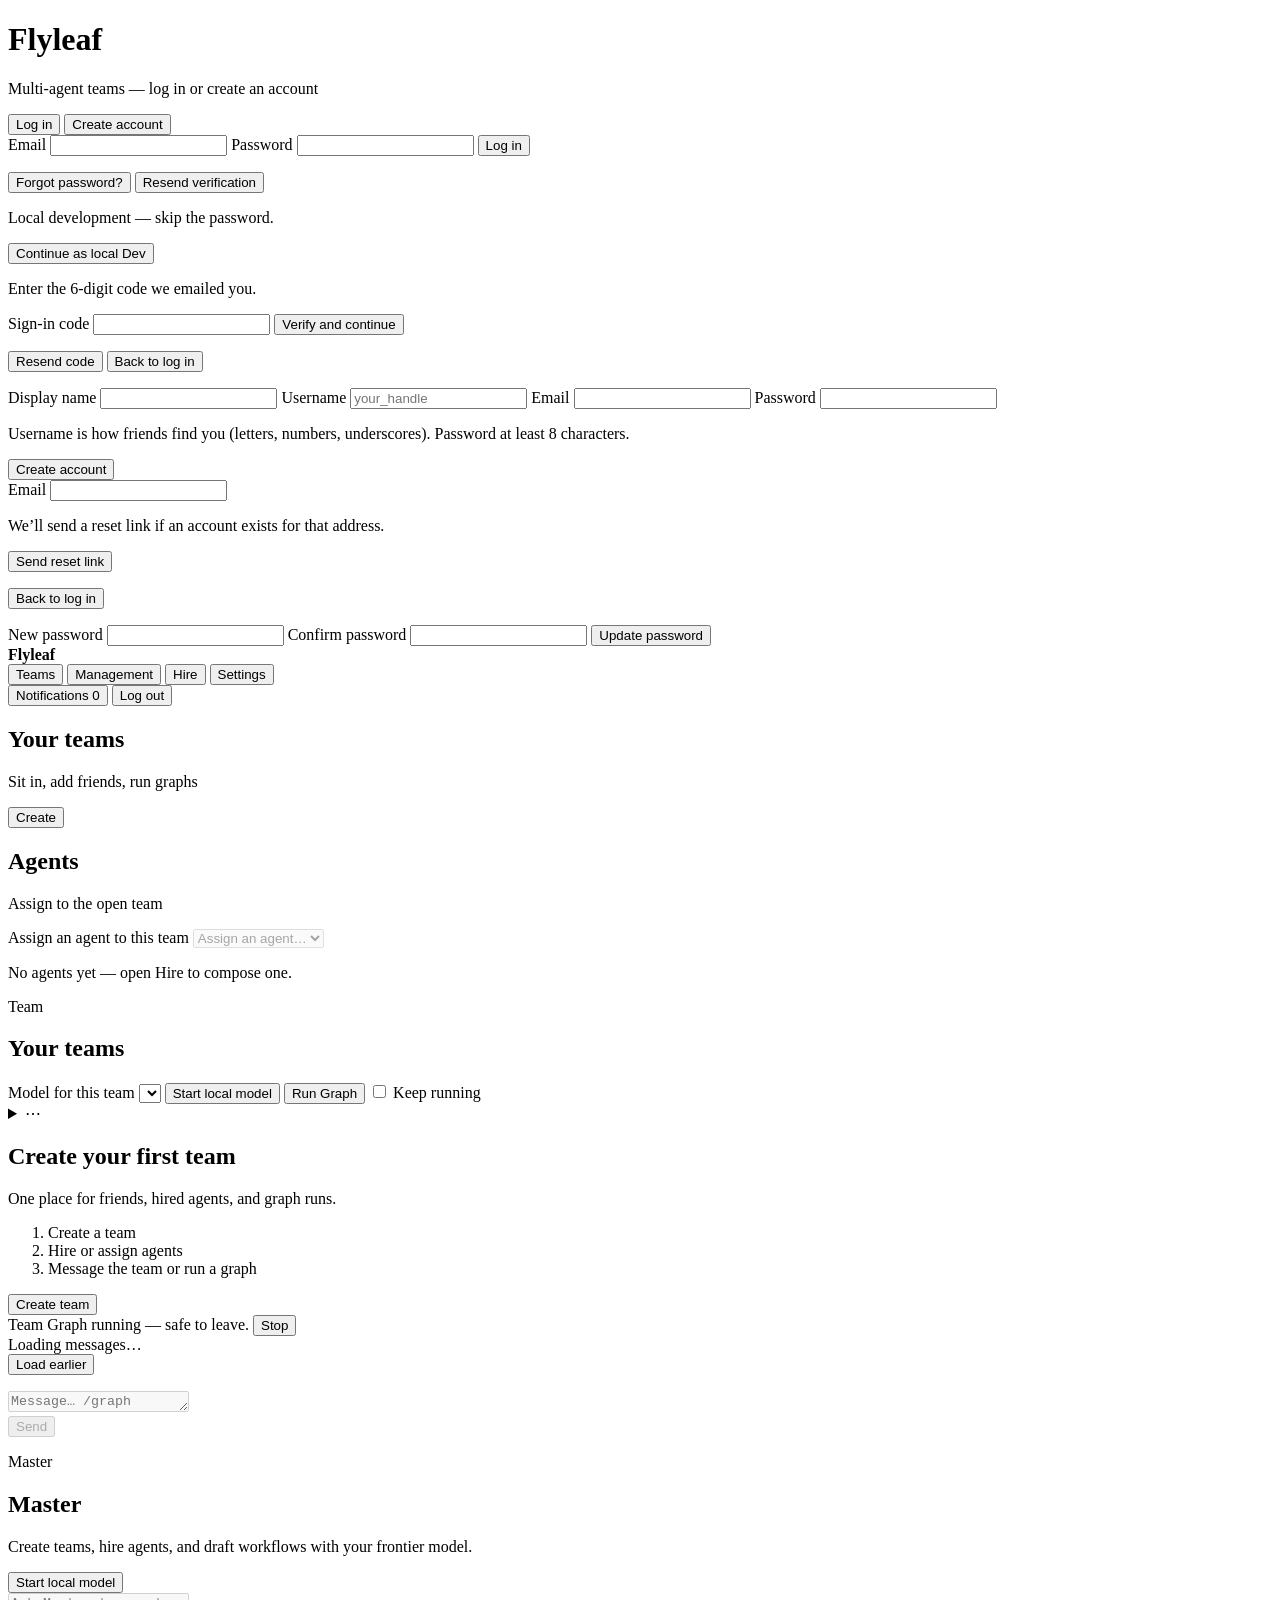
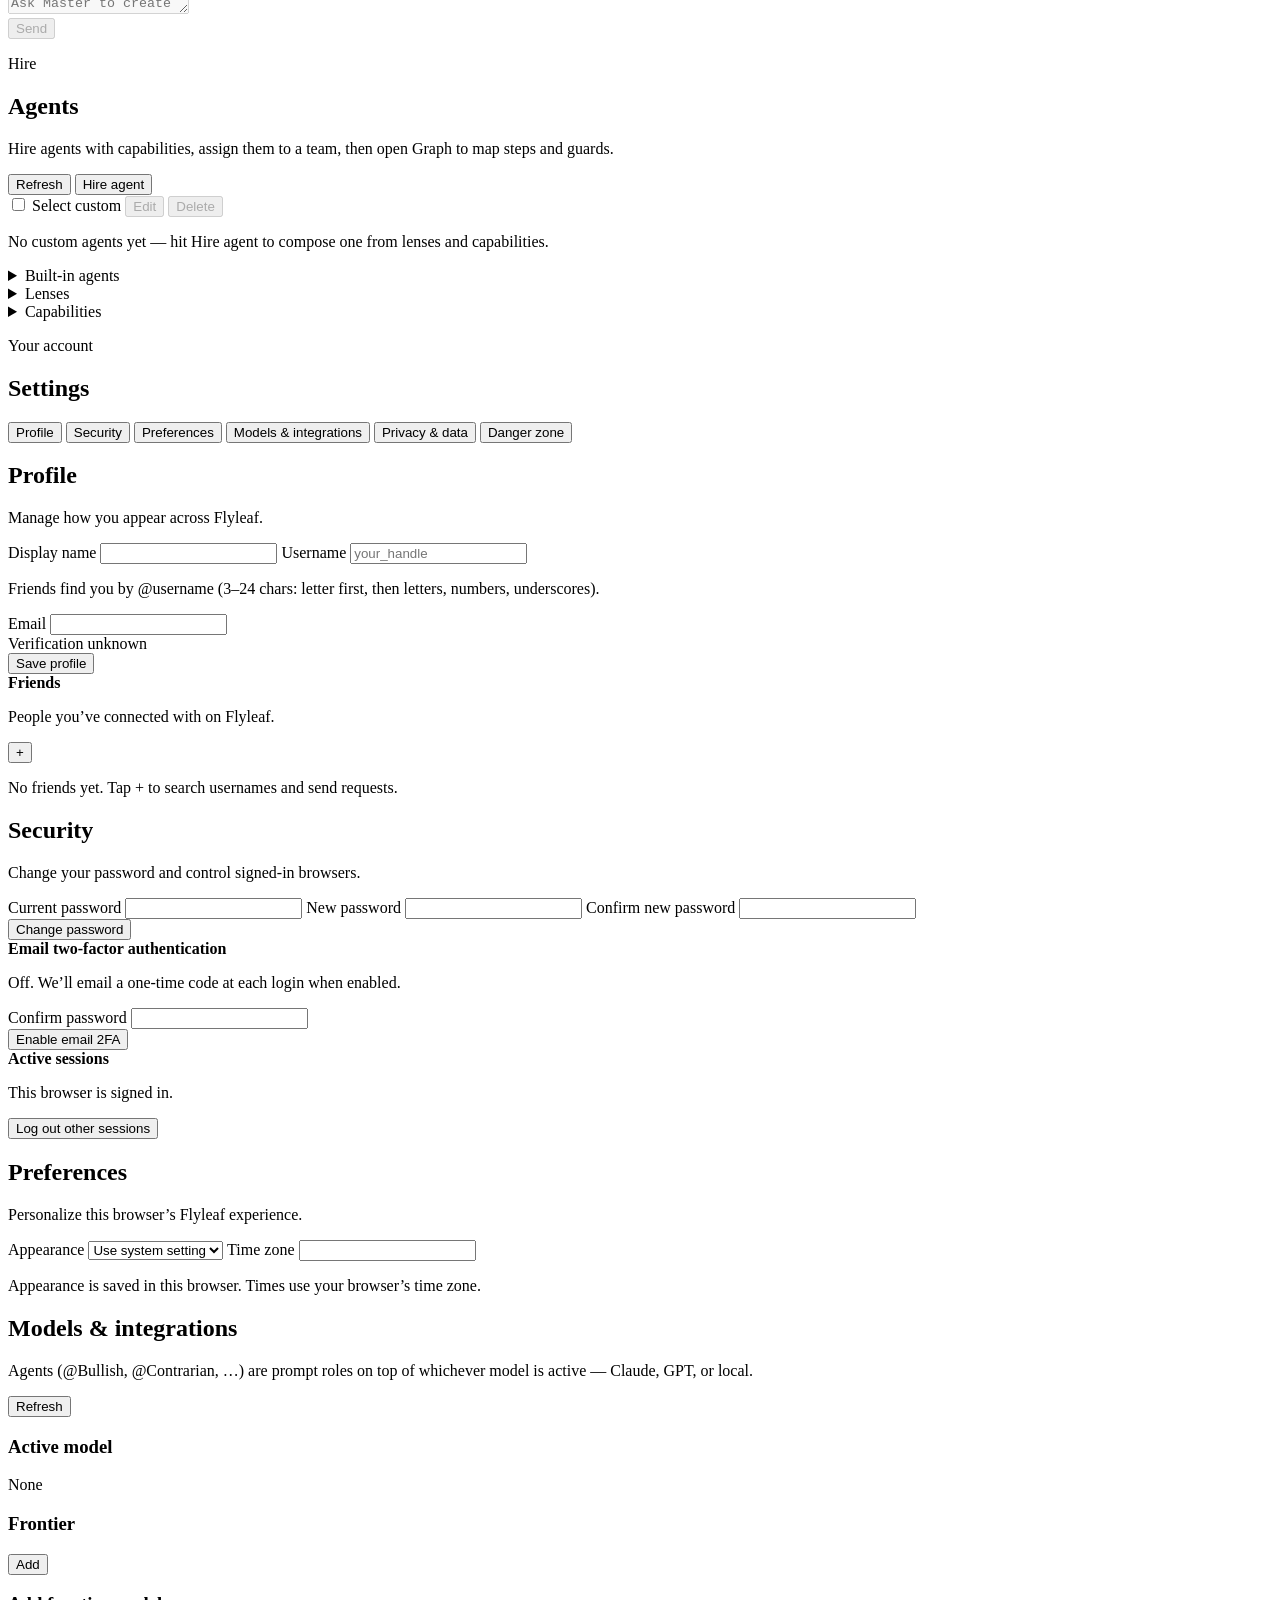
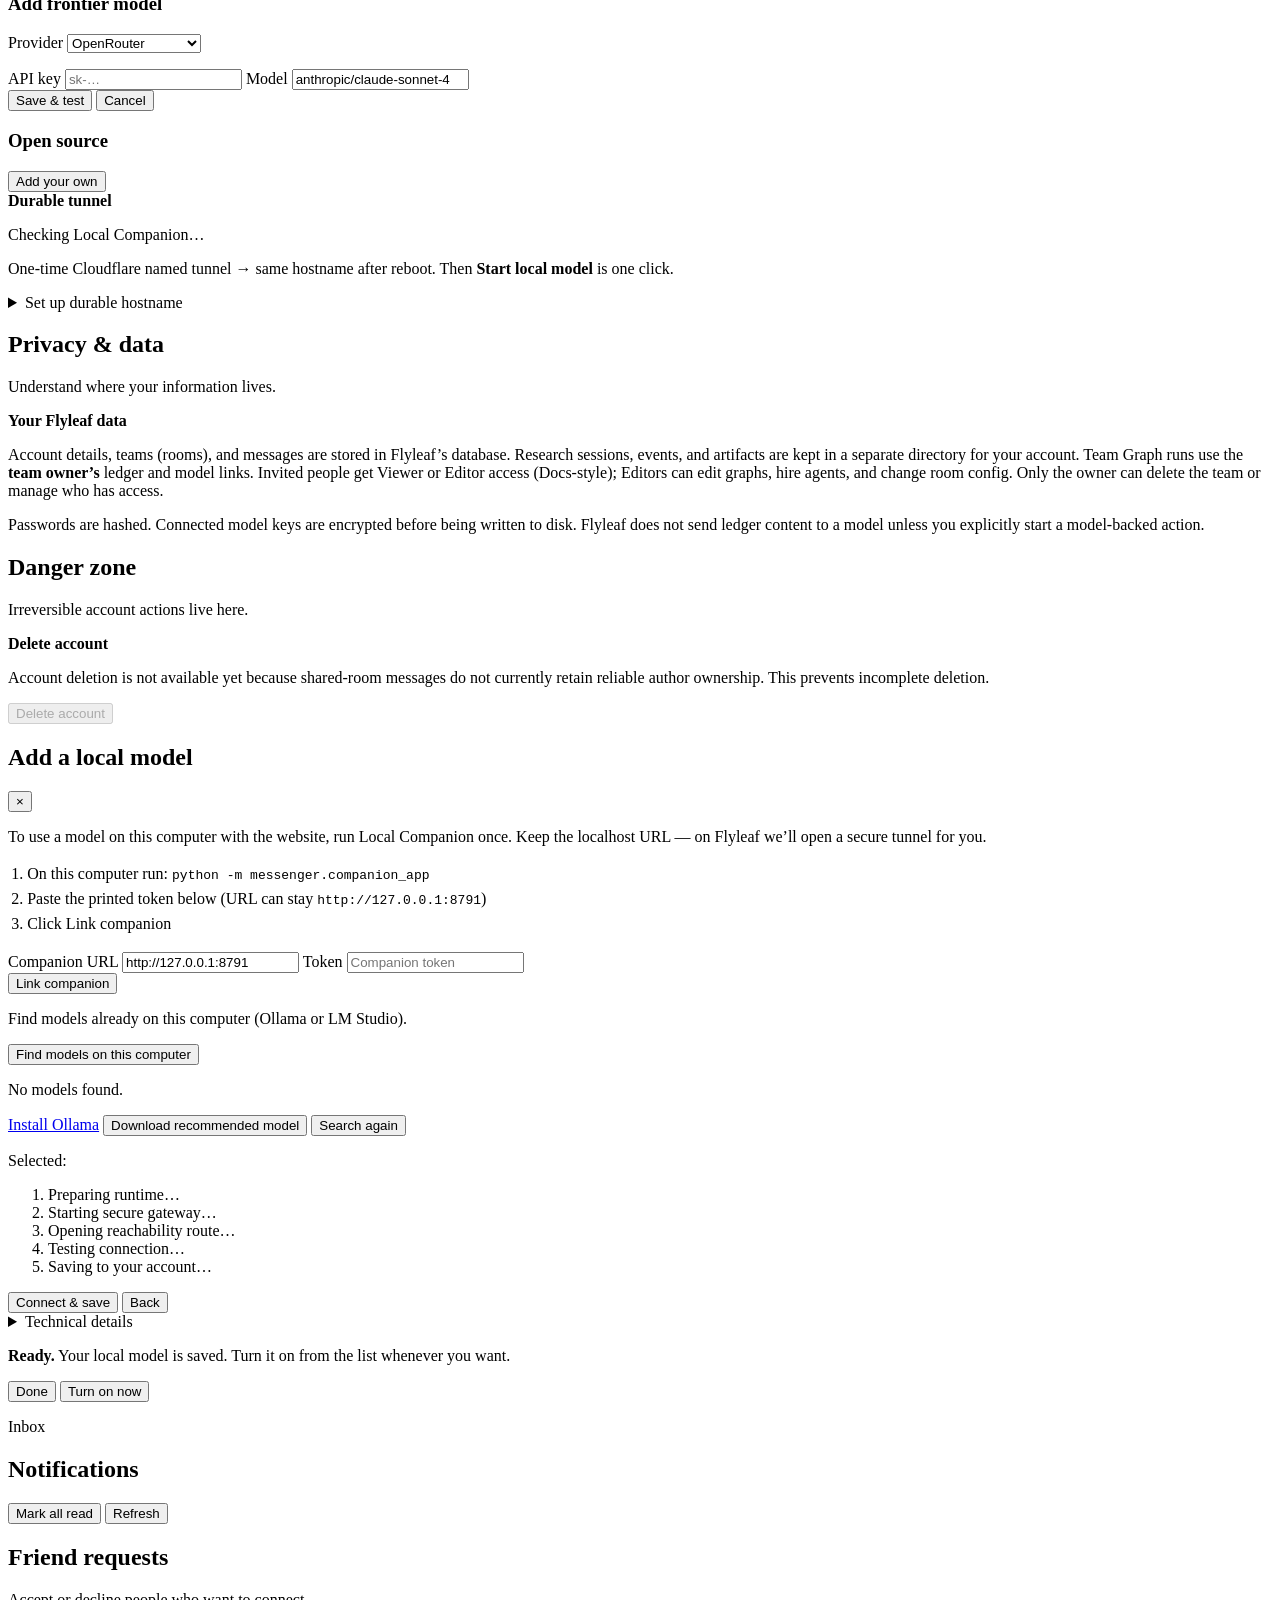
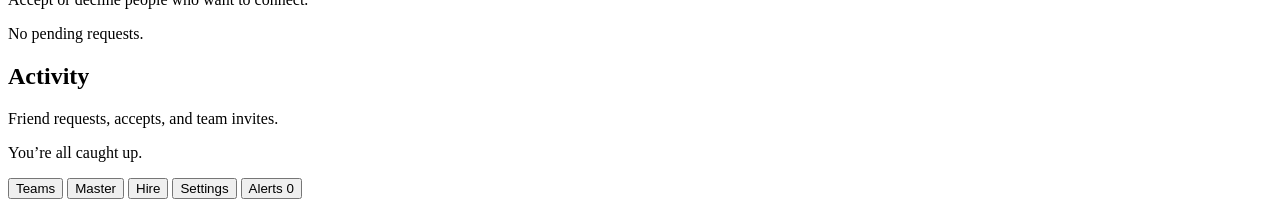
==== messenger/static/index.html @ 92496a47 "Fix Profile + friends button by moving the Friends dialog out of the Teams tab. showModal failed fro" ====
<!DOCTYPE html>
<html lang="en">
<head>
  <meta charset="utf-8" />
  <meta name="viewport" content="width=device-width, initial-scale=1" />
  <meta name="referrer" content="no-referrer" />
  <title>Flyleaf</title>
  <link rel="icon" href="/static/favicon.svg" type="image/svg+xml" />
  <link rel="preconnect" href="https://fonts.googleapis.com" />
  <link rel="preconnect" href="https://fonts.gstatic.com" crossorigin />
  <link href="https://fonts.googleapis.com/css2?family=IBM+Plex+Sans:wght@400;500;600;700&display=swap" rel="stylesheet" />
  <link rel="stylesheet" href="/static/style.css?v=53" />
</head>
<body>
  <div id="auth-screen" class="auth-screen">
    <div class="auth-card">
      <h1>Flyleaf</h1>
      <p class="sub">Multi-agent teams — log in or create an account</p>
      <div class="room-tabs auth-tabs">
        <button type="button" id="tab-login" class="active">Log in</button>
        <button type="button" id="tab-signup" class="ghost">Create account</button>
      </div>
      <p id="auth-banner" class="auth-banner muted" hidden></p>
      <form id="login-form">
        <label>Email <input id="login-email" type="email" autocomplete="username" required /></label>
        <label>Password <input id="login-password" type="password" autocomplete="current-password" required /></label>
        <p id="login-error" class="error" hidden></p>
        <button type="submit" id="login-submit">Log in</button>
        <p class="auth-links">
          <button type="button" id="show-forgot-btn" class="linkish">Forgot password?</button>
          <button type="button" id="resend-verify-btn" class="linkish hidden">Resend verification</button>
        </p>
      </form>
      <div id="dev-login-panel" class="dev-login-panel hidden">
        <p class="muted tiny-hint">Local development — skip the password.</p>
        <button type="button" id="dev-login-btn" class="ghost">Continue as local Dev</button>
      </div>
      <form id="otp-form" class="hidden">
        <p class="sub" id="otp-hint">Enter the 6-digit code we emailed you.</p>
        <label>Sign-in code
          <input id="otp-code" type="text" inputmode="numeric" pattern="[0-9]*" maxlength="8" autocomplete="one-time-code" required />
        </label>
        <input type="hidden" id="otp-challenge-id" value="" />
        <p id="otp-error" class="error" hidden></p>
        <button type="submit">Verify and continue</button>
        <p class="auth-links">
          <button type="button" id="resend-otp-btn" class="linkish">Resend code</button>
          <button type="button" id="otp-back-btn" class="linkish">Back to log in</button>
        </p>
      </form>
      <form id="signup-form" class="hidden">
        <label>Display name <input id="signup-name" type="text" maxlength="40" autocomplete="nickname" required /></label>
        <label>Username <input id="signup-username" type="text" maxlength="24" autocomplete="username" pattern="[A-Za-z][A-Za-z0-9_]{2,23}" required placeholder="your_handle" /></label>
        <label>Email <input id="signup-email" type="email" autocomplete="email" required /></label>
        <label>Password <input id="signup-password" type="password" autocomplete="new-password" minlength="8" required /></label>
        <p class="sub">Username is how friends find you (letters, numbers, underscores). Password at least 8 characters.</p>
        <p id="signup-error" class="error" hidden></p>
        <button type="submit">Create account</button>
      </form>
      <form id="forgot-form" class="hidden">
        <label>Email <input id="forgot-email" type="email" autocomplete="username" required /></label>
        <p class="sub">We’ll send a reset link if an account exists for that address.</p>
        <p id="forgot-error" class="error" hidden></p>
        <button type="submit">Send reset link</button>
        <p class="auth-links"><button type="button" id="forgot-back-btn" class="linkish">Back to log in</button></p>
      </form>
      <form id="reset-form" class="hidden">
        <label>New password <input id="reset-password" type="password" autocomplete="new-password" minlength="8" required /></label>
        <label>Confirm password <input id="reset-password2" type="password" autocomplete="new-password" minlength="8" required /></label>
        <p id="reset-error" class="error" hidden></p>
        <button type="submit">Update password</button>
      </form>
    </div>
  </div>

  <div id="shell" class="shell hidden">
    <aside class="rail">
      <div class="rail-brand">
        <strong>Flyleaf</strong>
        <span id="who-label" class="muted"></span>
      </div>
      <nav class="rail-nav" aria-label="Primary">
        <button type="button" class="nav-btn active" data-tab="chats">Teams</button>
        <button type="button" class="nav-btn" data-tab="management">Management</button>
        <button type="button" class="nav-btn" data-tab="agents">Hire</button>
        <button type="button" class="nav-btn" data-tab="settings">Settings</button>
      </nav>
      <div class="rail-foot">
        <button type="button" class="nav-btn nav-btn-notify" data-tab="notifications" id="nav-notifications">
          Notifications
          <span id="notify-badge" class="notify-badge hidden" aria-hidden="true">0</span>
        </button>
        <button type="button" id="logout-btn" class="ghost">Log out</button>
      </div>
    </aside>

    <main class="main">
      <!-- CHATS -->
      <section id="tab-chats" class="tab-panel">
        <div class="chats-layout">
          <aside class="thread-rail">
            <div class="rail-section rooms-section">
              <header class="section-head">
                <div>
                  <h2>Your teams</h2>
                  <p>Sit in, add friends, run graphs</p>
                </div>
                <button type="button" id="new-room-btn" class="ghost tiny" title="Create team">Create</button>
              </header>
              <ul id="room-list" class="thread-list room-list" aria-busy="false"></ul>
            </div>
            <div class="rail-section agent-dock" id="agent-dock">
              <header class="section-head">
                <div>
                  <h2>Agents</h2>
                  <p>Assign to the open team</p>
                </div>
              </header>
              <label class="agent-assign-wrap">
                <span class="sr-only">Assign an agent to this team</span>
                <select id="agent-assign-select" class="agent-assign-select" disabled title="Open a team to assign agents">
                  <option value="">Assign an agent…</option>
                </select>
              </label>
              <p id="agent-assign-empty" class="muted tiny-hint agent-assign-empty hidden">No agents yet — open Hire to compose one.</p>
            </div>
          </aside>
          <div class="chat-stage is-empty" id="chat-stage">
            <header class="stage-header" id="stage-header">
              <div class="stage-header-main">
                <p class="eyebrow" id="stage-kind">Team</p>
                <h1 id="stage-title">Your teams</h1>
                <div class="room-context" id="room-context">
                  <div id="room-members" class="room-members"></div>
                </div>
                <div id="harness-flow-strip" class="harness-flow-strip hidden" aria-live="polite"></div>
              </div>
              <div class="header-actions" id="header-actions">
                <label class="room-model-wrap hidden" id="room-model-wrap">
                  <span class="sr-only">Model for this team</span>
                  <select id="room-model-select" class="room-model-select" title="Agents on this team use the model you pick here"></select>
                </label>
                <span id="compute-badge" class="compute-badge hidden" title="Currently selected for this team"></span>
                <button type="button" id="start-local-model-btn" class="ghost tiny hidden" title="Link Local Companion and turn on an open-source model">
                  Start local model
                </button>
                <button type="button" id="room-run-graph-btn" class="hidden" title="Run Graph (or type /graph &lt;topic&gt; to attach a focus)">Run Graph</button>
                <label class="autonomy-toggle hidden" id="autonomy-toggle-wrap" title="Keep the Graph looping until you stop">
                  <input type="checkbox" id="autonomy-toggle" />
                  <span>Keep running</span>
                </label>
                <details class="overflow-menu hidden" id="room-overflow">
                  <summary class="ghost tiny overflow-summary" aria-label="More team actions">⋯</summary>
                  <div class="overflow-panel" role="menu">
                    <button type="button" id="room-design-btn" class="overflow-item" role="menuitem" title="Graph map: steps, analysts, guards">Graph</button>
                    <button type="button" id="room-settings-btn" class="overflow-item" role="menuitem" title="GitHub repo, API keys, integrations">Room settings</button>
                    <button type="button" id="invite-friend-btn" class="overflow-item" role="menuitem">Share</button>
                    <button type="button" id="clear-chat" class="overflow-item danger" role="menuitem">Clear</button>
                    <button type="button" id="delete-room" class="overflow-item danger" role="menuitem">Delete</button>
                  </div>
                </details>
              </div>
            </header>
            <div id="teams-empty" class="empty-card teams-empty">
              <h2>Create your first team</h2>
              <p class="muted">One place for friends, hired agents, and graph runs.</p>
              <ol class="empty-steps">
                <li>Create a team</li>
                <li>Hire or assign agents</li>
                <li>Message the team or run a graph</li>
              </ol>
              <button type="button" id="teams-empty-create" class="primary-cta">Create team</button>
            </div>
            <div id="specialist-run-banner" class="run-banner hidden" role="status">
              <span id="specialist-run-text">Team Graph running — safe to leave.</span>
              <button type="button" id="specialist-stop-banner-btn" class="ghost danger">Stop</button>
            </div>
            <div id="messages" class="messages" aria-live="polite"></div>
            <div id="messages-loading" class="state-block hidden" role="status">Loading messages…</div>
            <button type="button" id="load-earlier-btn" class="ghost tiny load-earlier hidden">Load earlier</button>
            <form id="send-form" class="composer">
              <div class="composer-wrap">
                <ul id="mention-suggest" class="mention-suggest hidden" role="listbox"></ul>
                <textarea id="body" rows="1" maxlength="2000" placeholder="Message… /graph &lt;topic&gt; to run" autocomplete="off" disabled title="Select a team to chat"></textarea>
              </div>
              <button type="submit" disabled title="Select a team to chat">Send</button>
            </form>
            <p id="chat-error" class="error" hidden></p>
            <div id="chat-success" class="success-banner hidden" role="status"></div>
          </div>
        </div>

        <dialog id="new-room-dialog">
          <form id="new-room-form">
            <h3>New team</h3>
            <label>Team name <input id="new-room-title" type="text" maxlength="80" required /></label>
            <p class="muted tiny-hint">After create you’ll open Graph to map steps, analysts, and guards. Add friends anytime from the header.</p>
            <div class="dialog-actions">
              <button type="button" id="new-room-cancel" class="ghost">Cancel</button>
              <button type="submit">Create</button>
            </div>
            <p id="new-room-error" class="error" hidden></p>
          </form>
        </dialog>
        <dialog id="debate-dialog">
          <form id="debate-form" method="dialog">
            <h3 id="debate-dialog-title">Agent debate</h3>
            <label>Topic / question
              <input id="debate-topic" type="text" maxlength="400" placeholder="e.g. Is NVDA’s data-center growth still under-appreciated?" required />
            </label>
            <label id="debate-rounds-wrap">Rounds
              <select id="debate-rounds">
                <option value="1">1 — single pass</option>
                <option value="2" selected>2 — open + rebuttal</option>
                <option value="3">3 — open, rebuttal, close</option>
                <option value="4">4</option>
                <option value="5">5 (max)</option>
              </select>
            </label>
            <label id="debate-loop-wrap" class="scope-option">
              <input type="checkbox" id="debate-continuous" />
              Loop until I stop
            </label>
            <p class="muted tiny-hint" id="debate-rounds-hint">Each round: non-synthesizers speak in turn, then synthesizer closes once at the end. Safe to leave the team — turns keep posting.</p>
            <p class="muted tiny-hint hidden" id="debate-loop-hint">They keep debating in the background until you hit Stop (safety cap 20 rounds). You can switch chats or close the tab.</p>
            <div class="dialog-actions">
              <button type="button" id="debate-cancel" class="ghost">Cancel</button>
              <button type="submit">Start</button>
            </div>
            <p id="debate-error" class="error" hidden></p>
          </form>
        </dialog>
        <dialog id="room-design-dialog">
          <form id="room-design-form" method="dialog" class="automate-dialog-form harness-dialog-form graph-dialog-form">
            <div class="graph-dialog-body">
              <header class="graph-dialog-chrome">
                <h3>Team Graph</h3>
                <label class="graph-objective-field">Objective
                  <input id="room-objective" type="text" maxlength="800" placeholder="What should this team accomplish?" />
                </label>
                <label class="hidden" aria-hidden="true">Prompts (one per line)
                  <textarea id="room-prompts" rows="2" placeholder="Prefer primary sources&#10;Call out uncertainty"></textarea>
                </label>
              </header>

              <div class="graph-shell">
                <aside class="graph-roster" aria-label="Team analysts">
                  <div class="graph-roster-head">
                    <strong>Analysts</strong>
                    <span class="muted tiny-hint">Drag into a step</span>
                  </div>
                  <ul id="graph-roster-list" class="graph-roster-list"></ul>
                  <div class="harness-add-agent-row graph-add-agent-row">
                    <select id="harness-add-agent-select"></select>
                    <button type="button" id="harness-add-agent-btn" class="ghost tiny">Add</button>
                  </div>
                  <div id="harness-roles-list" class="harness-roles-list hidden" aria-hidden="true"></div>
                </aside>

                <div class="graph-map-wrap">
                  <div id="graph-map" class="graph-map" role="application" aria-label="Graph map">
                    <button type="button" id="graph-empty-add" class="graph-empty-add">
                      <span class="graph-empty-plus">+</span>
                      <strong>Add first step</strong>
                      <span class="muted tiny-hint">Click to place a layer</span>
                    </button>
                  </div>
                  <button type="button" id="graph-add-layer-btn" class="ghost tiny graph-add-layer-btn">+ Add step</button>
                </div>
              </div>

              <div class="graph-dialog-meta">
                <details class="graph-advanced">
                  <summary>Advanced — orchestrator, capabilities, loops, room settings</summary>

                  <label>Orchestrator mode
                    <select id="room-orchestrator">
                      <option value="chat">Chat — message the team; Orchestrator handles complex asks</option>
                      <option value="debate">Debate — legacy multi-agent loop (prefer chat + Orchestrator)</option>
                      <option value="workflow">Workflow — run Graph steps / capability loops</option>
                    </select>
                  </label>

                  <fieldset class="cap-picker">
                    <legend>Team capability allowlist</legend>
                    <p class="muted tiny-hint">Executable capabilities the workflow orchestrator may invoke. Prompt-only caps guide debate only.</p>
                    <div id="room-skills-list" class="cap-picker-list"></div>
                  </fieldset>

                  <fieldset class="cap-picker harness-loops-fieldset">
                    <legend>Loops</legend>
                    <div id="harness-loops-list" class="harness-loops-list"></div>
                    <div class="harness-new-loop">
                      <label>New loop name
                        <input id="harness-loop-name" type="text" maxlength="80" placeholder="e.g. filings_morning" />
                      </label>
                      <label>Steps (capability ids, comma-separated)
                        <input id="harness-loop-steps" type="text" maxlength="400" placeholder="sec_filings_check, note_digest" />
                      </label>
                      <label>Schedule (optional cron)
                        <input id="harness-loop-schedule" type="text" maxlength="80" placeholder="0 7 * * 1-5" />
                      </label>
                      <button type="button" id="harness-loop-create-btn" class="tiny">Create draft loop</button>
                    </div>
                  </fieldset>

                  <fieldset class="cap-picker harness-workspace-fieldset">
                    <legend>Room settings (integrations)</legend>
                    <p class="muted tiny-hint">Master (and Graph) can request a repo URL or API keys here. Paste secrets in this form — never in chat.</p>
                    <label>GitHub repo URL
                      <input id="room-repo-url" type="url" maxlength="400" placeholder="https://github.com/org/repo" />
                    </label>
                    <label>Default branch / ref
                      <input id="room-default-ref" type="text" maxlength="80" placeholder="main" />
                    </label>
                    <label>Workspace notes
                      <textarea id="room-workspace-notes" rows="2" maxlength="800" placeholder="What this team needs to work…"></textarea>
                    </label>
                    <div id="room-workspace-needs" class="harness-needs-list"></div>
                  </fieldset>
                </details>

                <div id="harness-canvas-preview" class="harness-canvas-preview muted tiny-hint"></div>
                <p id="room-design-error" class="error" hidden></p>
              </div>
            </div>

            <div class="dialog-actions graph-dialog-actions">
              <button type="button" id="room-design-cancel" class="ghost">Close</button>
              <button type="button" id="harness-run-loop-btn">Run Graph</button>
              <button type="submit" class="ghost">Save Graph</button>
            </div>
          </form>
        </dialog>

        <dialog id="graph-member-dialog">
          <form id="graph-member-form" method="dialog" class="graph-member-form">
            <h3>Member instructions</h3>
            <p class="muted tiny-hint" id="graph-member-label">Detailed instructions for this analyst on this step.</p>
            <label>Instructions
              <textarea id="graph-member-instructions" rows="6" maxlength="2000" placeholder="What should this analyst focus on, produce, or avoid in this step?"></textarea>
            </label>
            <div class="dialog-actions">
              <button type="button" id="graph-member-remove" class="ghost danger">Remove from step</button>
              <button type="button" id="graph-member-cancel" class="ghost">Cancel</button>
              <button type="submit">Save</button>
            </div>
          </form>
        </dialog>
        <dialog id="team-picker-dialog">
          <form id="team-picker-form" method="dialog">
            <h3>Assign to team</h3>
            <p class="muted tiny-hint" id="team-picker-agent-label"></p>
            <label>Team
              <select id="team-picker-select" required></select>
            </label>
            <div class="dialog-actions">
              <button type="button" id="team-picker-cancel" class="ghost">Cancel</button>
              <button type="submit">Assign</button>
            </div>
            <p id="team-picker-error" class="error" hidden></p>
          </form>
        </dialog>
      </section>

      <div id="flow-toast" class="flow-toast hidden" role="status"></div>

      <!-- MANAGEMENT (Master setup chat) -->
      <section id="tab-management" class="tab-panel hidden">
        <div class="management-layout">
          <div class="chat-stage" id="mgmt-chat-stage">
            <header class="stage-header">
              <div>
                <p class="eyebrow" id="mgmt-stage-kind">Master</p>
                <h1 id="mgmt-stage-title">Master</h1>
                <p class="muted tiny-hint management-lead">Create teams, hire agents, and draft workflows with your frontier model.</p>
                <span id="mgmt-compute-badge" class="compute-badge hidden" title="Active model for Master"></span>
                <button type="button" id="mgmt-start-local-model-btn" class="ghost tiny hidden" title="Link Local Companion and turn on an open-source model">
                  Start local model
                </button>
              </div>
            </header>
            <div id="mgmt-messages" class="messages" aria-live="polite"></div>
            <form id="mgmt-send-form" class="composer">
              <div class="composer-wrap">
                <textarea id="mgmt-body" rows="1" maxlength="2000" placeholder="Ask Master to create a team, hire agents, or draft a workflow…" autocomplete="off" disabled title="Master chat loading"></textarea>
              </div>
              <button type="submit" disabled>Send</button>
            </form>
            <p id="mgmt-chat-error" class="error" hidden></p>
            <div id="mgmt-chat-success" class="success-banner hidden" role="status"></div>
          </div>
        </div>
      </section>

      <!-- Friends / share + studio dialogs live outside tab panels so showModal works from Settings -->
      <dialog id="share-dialog">
        <form method="dialog" class="share-dialog-form friends-dialog-form" id="friends-dialog-form">
          <h3 id="share-dialog-title">Friends</h3>
          <div class="friends-dialog-scroll">
            <p class="muted tiny-hint" id="friends-dialog-hint">Search usernames to send friend requests.</p>
            <p id="friends-username-needed" class="auth-banner hidden">Set your username in Settings → Profile so people can find you.</p>
            <div id="room-access-section" class="friends-dialog-section hidden">
              <h4>People with access</h4>
              <ul id="room-access-list" class="friend-results room-access-list"></ul>
              <p id="room-access-empty" class="muted tiny-hint hidden">Only you have access so far.</p>
            </div>
            <label for="friend-search">Find by username</label>
            <div class="share-row">
              <input id="friend-search" type="text" maxlength="24" placeholder="search @username" autocomplete="off" />
              <button type="button" id="friend-search-btn">Search</button>
            </div>
            <ul id="friend-search-results" class="friend-results"></ul>
            <div class="friends-dialog-section">
              <h4>Your friends</h4>
              <ul id="friends-dialog-list" class="friend-results"></ul>
            </div>
            <details class="invite-link-details">
              <summary>Or share an invite link</summary>
              <p class="muted tiny-hint">Anyone with this link joins as a Viewer. Upgrade them under People with access.</p>
              <label for="share-url">Invite link</label>
              <div class="share-row">
                <input id="share-url" type="text" readonly />
                <button type="button" id="copy-share">Copy</button>
              </div>
            </details>
            <p id="friends-dialog-message" class="auth-banner" hidden></p>
            <p id="friends-dialog-error" class="error" hidden></p>
          </div>
          <div class="dialog-actions">
            <button type="submit" value="close">Done</button>
          </div>
        </form>
      </dialog>

      <!-- Studio dialogs -->
      <dialog id="agent-builder-dialog">
        <form id="agent-builder-form" class="automate-dialog-form">
          <h3 id="agent-builder-title">Hire agent</h3>
          <p class="muted tiny-hint">Click lenses and capabilities to add them (or drag onto the canvas). Assign the agent to a team from Hire or the palette.</p>
          <label>Name <input id="agent-builder-name" type="text" maxlength="80" required placeholder="e.g. Filings scout" /></label>
          <label>Extra prompt (optional)
            <textarea id="agent-builder-prompt" rows="3" maxlength="2000" placeholder="Standing instructions beyond the lenses…"></textarea>
          </label>
          <input type="hidden" id="agent-builder-id" value="" />
          <div class="builder-layout">
            <div class="builder-palette">
              <h4>Lenses</h4>
              <ul id="builder-lenses" class="builder-chips"></ul>
              <h4>Capabilities</h4>
              <ul id="builder-caps" class="builder-chips"></ul>
            </div>
            <div class="builder-canvas" id="builder-canvas" data-drop="agent">
              <p class="muted tiny-hint">Canvas — click chips to add, or drop here</p>
              <ul id="builder-dropped" class="builder-dropped"></ul>
            </div>
          </div>
          <div class="dialog-actions">
            <button type="button" id="agent-builder-cancel" class="ghost">Cancel</button>
            <button type="submit" id="agent-builder-save">Hire agent</button>
          </div>
          <p id="agent-builder-error" class="error" hidden></p>
        </form>
      </dialog>

      <dialog id="lens-new-dialog">
        <form id="lens-new-form">
          <h3>New lens</h3>
          <label>Name <input id="lens-name" type="text" maxlength="80" required /></label>
          <label>Prompt <textarea id="lens-prompt" rows="5" required placeholder="System prompt / stance…"></textarea></label>
          <div class="dialog-actions">
            <button type="button" id="lens-new-cancel" class="ghost">Cancel</button>
            <button type="submit">Create</button>
          </div>
          <p id="lens-new-error" class="error" hidden></p>
        </form>
      </dialog>

      <dialog id="cap-new-dialog">
        <form id="cap-new-form" class="automate-dialog-form">
          <h3>New capability</h3>
          <div class="room-tabs auth-tabs cap-mode-tabs">
            <button type="button" id="cap-mode-describe" class="active">Describe</button>
            <button type="button" id="cap-mode-manual" class="ghost">Manual</button>
          </div>
          <div id="cap-describe-panel">
            <label>What should this capability do?
              <textarea id="cap-describe" rows="4" maxlength="2000" placeholder="e.g. Scan SEC filings for NVDA and summarize material changes"></textarea>
            </label>
            <p class="muted tiny-hint">Claude drafts a capability from allowlisted runners/actions. Needs Phase 2 scripts if nothing matches.</p>
          </div>
          <div id="cap-manual-panel" class="hidden">
            <label>Name <input id="cap-name" type="text" maxlength="80" /></label>
            <label>Summary <textarea id="cap-summary" rows="3" placeholder="What this verb does…"></textarea></label>
          </div>
          <div class="dialog-actions">
            <button type="button" id="cap-new-cancel" class="ghost">Cancel</button>
            <button type="submit" id="cap-new-save">Create draft</button>
          </div>
          <p id="cap-new-error" class="error" hidden></p>
        </form>
      </dialog>

      <!-- HIRE STUDIO -->
      <section id="tab-agents" class="tab-panel hidden">
        <header class="page-header studio-hero-head">
          <div>
            <p class="eyebrow">Hire</p>
            <h1>Agents</h1>
            <p class="sub muted studio-lead">Hire agents with capabilities, assign them to a team, then open Graph to map steps and guards.</p>
          </div>
          <div class="header-actions">
            <button type="button" id="refresh-agents-tab-btn" class="ghost">Refresh</button>
            <button type="button" id="new-agent-btn" class="studio-add-btn">Hire agent</button>
          </div>
        </header>

        <div class="studio-toolbar">
          <label class="studio-select-all muted tiny-hint">
            <input type="checkbox" id="studio-select-all" /> Select custom
          </label>
          <button type="button" id="edit-selected-agent-btn" class="ghost tiny" disabled>Edit</button>
          <button type="button" id="delete-selected-agents-btn" class="ghost danger tiny" disabled>Delete</button>
        </div>
        <div id="studio-agents" class="studio-agent-grid"></div>
        <p id="studio-agents-empty" class="studio-empty muted hidden">No custom agents yet — hit Hire agent to compose one from lenses and capabilities.</p>

        <div class="studio-libraries">
          <details class="studio-dropdown" id="studio-builtins-dropdown">
            <summary>
              <span>Built-in agents</span>
              <span class="muted tiny-hint" id="studio-builtins-count"></span>
            </summary>
            <div class="studio-dropdown-body">
              <div id="studio-builtins" class="studio-agent-grid studio-builtins-grid"></div>
            </div>
          </details>

          <details class="studio-dropdown" id="studio-lenses-dropdown">
            <summary>
              <span>Lenses</span>
              <span class="muted tiny-hint" id="studio-lenses-count"></span>
            </summary>
            <div class="studio-dropdown-body">
              <div class="studio-dropdown-actions">
                <button type="button" id="new-lens-btn" class="ghost tiny">Add lens</button>
              </div>
              <div id="studio-lenses" class="studio-compact-list"></div>
            </div>
          </details>

          <details class="studio-dropdown" id="studio-caps-dropdown">
            <summary>
              <span>Capabilities</span>
              <span class="muted tiny-hint" id="studio-caps-count"></span>
            </summary>
            <div class="studio-dropdown-body">
              <div class="studio-dropdown-actions">
                <button type="button" id="new-cap-btn" class="ghost tiny">Add capability</button>
              </div>
              <div id="studio-caps" class="studio-compact-list"></div>
            </div>
          </details>
        </div>
        <p id="agents-tab-error" class="error" hidden></p>
      </section>


      <!-- SETTINGS → Models -->
      <section id="tab-settings" class="tab-panel hidden">
        <header class="page-header">
          <div>
            <p class="eyebrow">Your account</p>
            <h1>Settings</h1>
          </div>
        </header>

        <div class="settings-layout">
          <nav class="settings-nav" aria-label="Settings sections">
            <button type="button" class="settings-nav-btn active" data-settings-panel="profile">Profile</button>
            <button type="button" class="settings-nav-btn" data-settings-panel="security">Security</button>
            <button type="button" class="settings-nav-btn" data-settings-panel="preferences">Preferences</button>
            <button type="button" class="settings-nav-btn" data-settings-panel="models">Models &amp; integrations</button>
            <button type="button" class="settings-nav-btn" data-settings-panel="privacy">Privacy &amp; data</button>
            <button type="button" class="settings-nav-btn danger" data-settings-panel="danger">Danger zone</button>
          </nav>

          <div class="settings-content">
            <section id="settings-panel-profile" class="settings-panel">
              <div class="settings-panel-head">
                <div>
                  <h2>Profile</h2>
                  <p>Manage how you appear across Flyleaf.</p>
                </div>
              </div>
              <form id="profile-settings-form" class="settings-account-form">
                <label>Display name
                  <input id="settings-display-name" type="text" maxlength="40" autocomplete="nickname" required />
                </label>
                <label>Username
                  <input id="settings-username" type="text" maxlength="24" autocomplete="username" pattern="[A-Za-z][A-Za-z0-9_]{2,23}" placeholder="your_handle" required />
                </label>
                <p class="muted tiny-hint">Friends find you by @username (3–24 chars: letter first, then letters, numbers, underscores).</p>
                <label>Email
                  <input id="settings-email" type="email" readonly />
                </label>
                <div class="settings-inline-meta">
                  <span id="settings-email-status" class="status-pill">Verification unknown</span>
                  <span id="settings-member-since" class="muted"></span>
                </div>
                <div class="card-actions">
                  <button type="submit">Save profile</button>
                </div>
                <p id="profile-settings-message" class="auth-banner" hidden></p>
                <p id="profile-settings-error" class="error" hidden></p>
              </form>
              <div class="settings-subcard friends-profile-card stacked">
                <div class="friends-profile-head">
                  <div>
                    <strong>Friends</strong>
                    <p class="muted tiny-hint">People you’ve connected with on Flyleaf.</p>
                  </div>
                  <button type="button" id="profile-add-friend-btn" class="ghost tiny" title="Add friends" aria-label="Add friends">+</button>
                </div>
                <ul id="profile-friends-list" class="friend-results profile-friends-list"></ul>
                <p id="profile-friends-empty" class="muted tiny-hint">No friends yet. Tap + to search usernames and send requests.</p>
              </div>
            </section>

            <section id="settings-panel-security" class="settings-panel hidden">
              <div class="settings-panel-head">
                <div>
                  <h2>Security</h2>
                  <p>Change your password and control signed-in browsers.</p>
                </div>
              </div>
              <form id="change-password-form" class="settings-account-form">
                <label>Current password
                  <input id="settings-current-password" type="password" autocomplete="current-password" required />
                </label>
                <label>New password
                  <input id="settings-new-password" type="password" autocomplete="new-password" minlength="8" required />
                </label>
                <label>Confirm new password
                  <input id="settings-confirm-password" type="password" autocomplete="new-password" minlength="8" required />
                </label>
                <div class="card-actions">
                  <button type="submit">Change password</button>
                </div>
                <p id="password-settings-message" class="auth-banner" hidden></p>
                <p id="password-settings-error" class="error" hidden></p>
              </form>
              <div class="settings-subcard">
                <div>
                  <strong>Email two-factor authentication</strong>
                  <p id="settings-2fa-status" class="muted tiny-hint">Off. We’ll email a one-time code at each login when enabled.</p>
                </div>
                <form id="email-2fa-form" class="settings-account-form">
                  <label>Confirm password
                    <input id="settings-2fa-password" type="password" autocomplete="current-password" required />
                  </label>
                  <div class="card-actions">
                    <button type="submit" id="toggle-2fa-btn">Enable email 2FA</button>
                  </div>
                  <p id="twofa-settings-message" class="auth-banner" hidden></p>
                  <p id="twofa-settings-error" class="error" hidden></p>
                </form>
              </div>
              <div class="settings-subcard">
                <div>
                  <strong>Active sessions</strong>
                  <p id="settings-session-count" class="muted tiny-hint">This browser is signed in.</p>
                </div>
                <button type="button" id="logout-other-sessions-btn" class="ghost">Log out other sessions</button>
              </div>
            </section>

            <section id="settings-panel-preferences" class="settings-panel hidden">
              <div class="settings-panel-head">
                <div>
                  <h2>Preferences</h2>
                  <p>Personalize this browser’s Flyleaf experience.</p>
                </div>
              </div>
              <form id="preferences-form" class="settings-account-form">
                <label>Appearance
                  <select id="settings-theme">
                    <option value="system">Use system setting</option>
                    <option value="dark">Dark</option>
                    <option value="light">Light</option>
                  </select>
                </label>
                <label>Time zone
                  <input id="settings-timezone" type="text" readonly />
                </label>
                <p class="muted tiny-hint">Appearance is saved in this browser. Times use your browser’s time zone.</p>
                <p id="preferences-message" class="auth-banner" hidden></p>
              </form>
            </section>

            <section id="settings-panel-models" class="settings-panel hidden">
              <div class="settings-panel-head">
                <div>
                  <h2>Models &amp; integrations</h2>
                  <p>Agents (@Bullish, @Contrarian, …) are prompt roles on top of whichever model is active — Claude, GPT, or local.</p>
                </div>
                <button type="button" id="settings-refresh-btn" class="ghost">Refresh</button>
              </div>

              <div class="settings-block">
                <div class="settings-block-head">
                  <h3>Active model</h3>
                  <p id="settings-active-line" class="muted">None</p>
                </div>
              </div>

              <div class="settings-block">
                <div class="settings-block-head">
                  <h3>Frontier</h3>
                  <button type="button" id="frontier-add-btn" class="ghost tiny">Add</button>
                </div>
                <ul id="frontier-list" class="profile-list"></ul>
                <div id="frontier-form" class="card settings-form hidden">
                  <h3>Add frontier model</h3>
                  <label>Provider
                    <select id="frontier-provider">
                      <option value="openrouter">OpenRouter</option>
                      <option value="anthropic">Claude (Anthropic)</option>
                      <option value="openai">GPT (OpenAI)</option>
                    </select>
                  </label>
                  <p id="frontier-hint" class="muted tiny-hint"></p>
                  <label>API key
                    <input id="frontier-api-key" type="password" placeholder="sk-…" autocomplete="off" />
                  </label>
                  <label>Model
                    <input id="frontier-model" type="text" list="frontier-model-suggestions" value="anthropic/claude-sonnet-4" />
                    <datalist id="frontier-model-suggestions"></datalist>
                  </label>
                  <div class="card-actions">
                    <button type="button" id="frontier-save-btn">Save &amp; test</button>
                    <button type="button" id="frontier-cancel-btn" class="ghost">Cancel</button>
                  </div>
                  <p id="frontier-error" class="error" hidden></p>
                </div>
              </div>

              <div class="settings-block">
                <div class="settings-block-head">
                  <h3>Open source</h3>
                  <button type="button" id="os-add-btn" class="ghost tiny">Add your own</button>
                </div>
                <div id="durable-tunnel-card" class="settings-subcard stacked">
                  <strong>Durable tunnel</strong>
                  <p id="durable-tunnel-status" class="muted tiny-hint">Checking Local Companion…</p>
                  <p class="muted tiny-hint">One-time Cloudflare named tunnel → same hostname after reboot. Then <strong>Start local model</strong> is one click.</p>
                  <details id="durable-tunnel-setup">
                    <summary class="muted tiny-hint">Set up durable hostname</summary>
                    <ol class="muted tiny-hint" style="padding-left:1.2rem;line-height:1.55;margin:0.5rem 0;">
                      <li>Install: <code>brew install cloudflared</code></li>
                      <li>Cloudflare Zero Trust → Networks → Tunnels → Create → copy <strong>token</strong></li>
                      <li>Public hostname → service <code>http://127.0.0.1:8791</code></li>
                      <li>Paste token + <code>https://…</code> hostname below</li>
                    </ol>
                    <label>Tunnel token
                      <input id="durable-tunnel-token" type="password" autocomplete="off" placeholder="eyJ…" />
                    </label>
                    <label>Public URL
                      <input id="durable-tunnel-url" type="url" placeholder="https://flyleaf-mac.example.com" />
                    </label>
                    <div class="card-actions">
                      <button type="button" id="durable-tunnel-save-btn">Save &amp; boot</button>
                      <button type="button" id="durable-tunnel-clear-btn" class="ghost">Clear</button>
                    </div>
                    <p id="durable-tunnel-error" class="error" hidden></p>
                  </details>
                </div>
                <ul id="os-list" class="profile-list"></ul>
                <p id="settings-error" class="error" hidden></p>
              </div>
            </section>

            <section id="settings-panel-privacy" class="settings-panel hidden">
              <div class="settings-panel-head">
                <div>
                  <h2>Privacy &amp; data</h2>
                  <p>Understand where your information lives.</p>
                </div>
              </div>
              <div class="settings-subcard stacked">
                <strong>Your Flyleaf data</strong>
                <p class="muted">Account details, teams (rooms), and messages are stored in Flyleaf’s database. Research sessions, events, and artifacts are kept in a separate directory for your account. Team Graph runs use the <strong>team owner’s</strong> ledger and model links. Invited people get Viewer or Editor access (Docs-style); Editors can edit graphs, hire agents, and change room config. Only the owner can delete the team or manage who has access.</p>
                <p class="muted">Passwords are hashed. Connected model keys are encrypted before being written to disk. Flyleaf does not send ledger content to a model unless you explicitly start a model-backed action.</p>
              </div>
            </section>

            <section id="settings-panel-danger" class="settings-panel hidden">
              <div class="settings-panel-head">
                <div>
                  <h2>Danger zone</h2>
                  <p>Irreversible account actions live here.</p>
                </div>
              </div>
              <div class="settings-subcard danger-zone">
                <div>
                  <strong>Delete account</strong>
                  <p class="muted tiny-hint">Account deletion is not available yet because shared-room messages do not currently retain reliable author ownership. This prevents incomplete deletion.</p>
                </div>
                <button type="button" class="ghost danger" disabled>Delete account</button>
              </div>
            </section>
          </div>
        </div>

        <!-- Open-source wizard -->
        <div id="os-wizard" class="wizard-overlay hidden" role="dialog" aria-modal="true" aria-labelledby="os-wizard-title">
          <div class="wizard-panel">
            <header class="wizard-head">
              <h2 id="os-wizard-title">Add a local model</h2>
              <button type="button" id="os-wizard-close" class="ghost tiny" aria-label="Close">×</button>
            </header>
            <div id="os-step-companion" class="wizard-step">
              <p>To use a model on this computer with the website, run Local Companion once. Keep the localhost URL — on Flyleaf we’ll open a secure tunnel for you.</p>
              <ol class="muted tiny-hint" style="padding-left:1.2rem;line-height:1.55;">
                <li>On this computer run: <code>python -m messenger.companion_app</code></li>
                <li>Paste the printed token below (URL can stay <code>http://127.0.0.1:8791</code>)</li>
                <li>Click Link companion</li>
              </ol>
              <form id="companion-link-form">
                <label>Companion URL
                  <input id="companion-url" type="url" placeholder="http://127.0.0.1:8791" value="http://127.0.0.1:8791" required />
                </label>
                <label>Token
                  <input id="companion-token" type="password" placeholder="Companion token" autocomplete="off" required />
                </label>
                <div class="card-actions">
                  <button type="submit" id="companion-link-btn">Link companion</button>
                </div>
                <p id="companion-error" class="error" hidden></p>
              </form>
            </div>
            <div id="os-step-search" class="wizard-step hidden">
              <p class="muted">Find models already on this computer (Ollama or LM Studio).</p>
              <div class="card-actions">
                <button type="button" id="os-search-btn">Find models on this computer</button>
              </div>
              <div id="os-empty" class="wizard-empty hidden">
                <p id="os-empty-msg" class="muted">No models found.</p>
                <p class="card-actions">
                  <a id="os-install-ollama" class="ghost" href="https://ollama.com/download" target="_blank" rel="noopener">Install Ollama</a>
                  <button type="button" id="os-pull-btn">Download recommended model</button>
                  <button type="button" id="os-search-retry" class="ghost">Search again</button>
                </p>
                <p id="os-pull-status" class="muted tiny-hint" hidden></p>
              </div>
              <ul id="os-candidates" class="profile-list"></ul>
            </div>
            <div id="os-step-connect" class="wizard-step hidden">
              <p>Selected: <strong id="os-selected-label"></strong></p>
              <ol id="os-connect-checklist" class="connect-checklist muted tiny-hint">
                <li data-step="runtime">Preparing runtime…</li>
                <li data-step="gateway">Starting secure gateway…</li>
                <li data-step="route">Opening reachability route…</li>
                <li data-step="probe">Testing connection…</li>
                <li data-step="save">Saving to your account…</li>
              </ol>
              <div class="card-actions">
                <button type="button" id="os-establish-btn">Connect &amp; save</button>
                <button type="button" id="os-back-btn" class="ghost">Back</button>
              </div>
              <p id="os-establish-error" class="error" hidden></p>
              <details class="tech-details">
                <summary class="muted tiny-hint">Technical details</summary>
                <p id="os-tech-details" class="muted tiny-hint">—</p>
              </details>
            </div>
            <div id="os-step-done" class="wizard-step hidden">
              <p><strong>Ready.</strong> Your local model is saved. Turn it on from the list whenever you want.</p>
              <div class="card-actions">
                <button type="button" id="os-done-btn">Done</button>
                <button type="button" id="os-done-enable-btn">Turn on now</button>
              </div>
            </div>
          </div>
        </div>
      </section>

      <section id="tab-notifications" class="tab-panel hidden">
        <header class="page-header">
          <div>
            <p class="eyebrow">Inbox</p>
            <h1>Notifications</h1>
          </div>
          <div class="header-actions">
            <button type="button" id="notifications-mark-all" class="ghost">Mark all read</button>
            <button type="button" id="notifications-refresh" class="ghost">Refresh</button>
          </div>
        </header>
        <div class="notifications-layout">
          <section class="notifications-incoming settings-subcard">
            <div class="settings-panel-head">
              <div>
                <h2>Friend requests</h2>
                <p>Accept or decline people who want to connect.</p>
              </div>
            </div>
            <ul id="notifications-requests" class="friend-results"></ul>
            <p id="notifications-requests-empty" class="muted tiny-hint">No pending requests.</p>
          </section>
          <section class="notifications-feed settings-subcard">
            <div class="settings-panel-head">
              <div>
                <h2>Activity</h2>
                <p>Friend requests, accepts, and team invites.</p>
              </div>
            </div>
            <ul id="notifications-list" class="notifications-list"></ul>
            <p id="notifications-empty" class="muted tiny-hint">You’re all caught up.</p>
          </section>
        </div>
      </section>
    </main>
    <nav class="mobile-tabbar" aria-label="Primary mobile">
      <button type="button" class="mobile-tab active" data-tab="chats">Teams</button>
      <button type="button" class="mobile-tab" data-tab="management">Master</button>
      <button type="button" class="mobile-tab" data-tab="agents">Hire</button>
      <button type="button" class="mobile-tab" data-tab="settings">Settings</button>
      <button type="button" class="mobile-tab mobile-tab-notify" data-tab="notifications" id="mobile-nav-notifications">
        Alerts
        <span id="mobile-notify-badge" class="notify-badge hidden" aria-hidden="true">0</span>
      </button>
    </nav>
  </div>

  <div id="app-toast" class="app-toast hidden" role="status" aria-live="polite"></div>

  <script src="/static/app.js?v=57"></script>
</body>
</html>
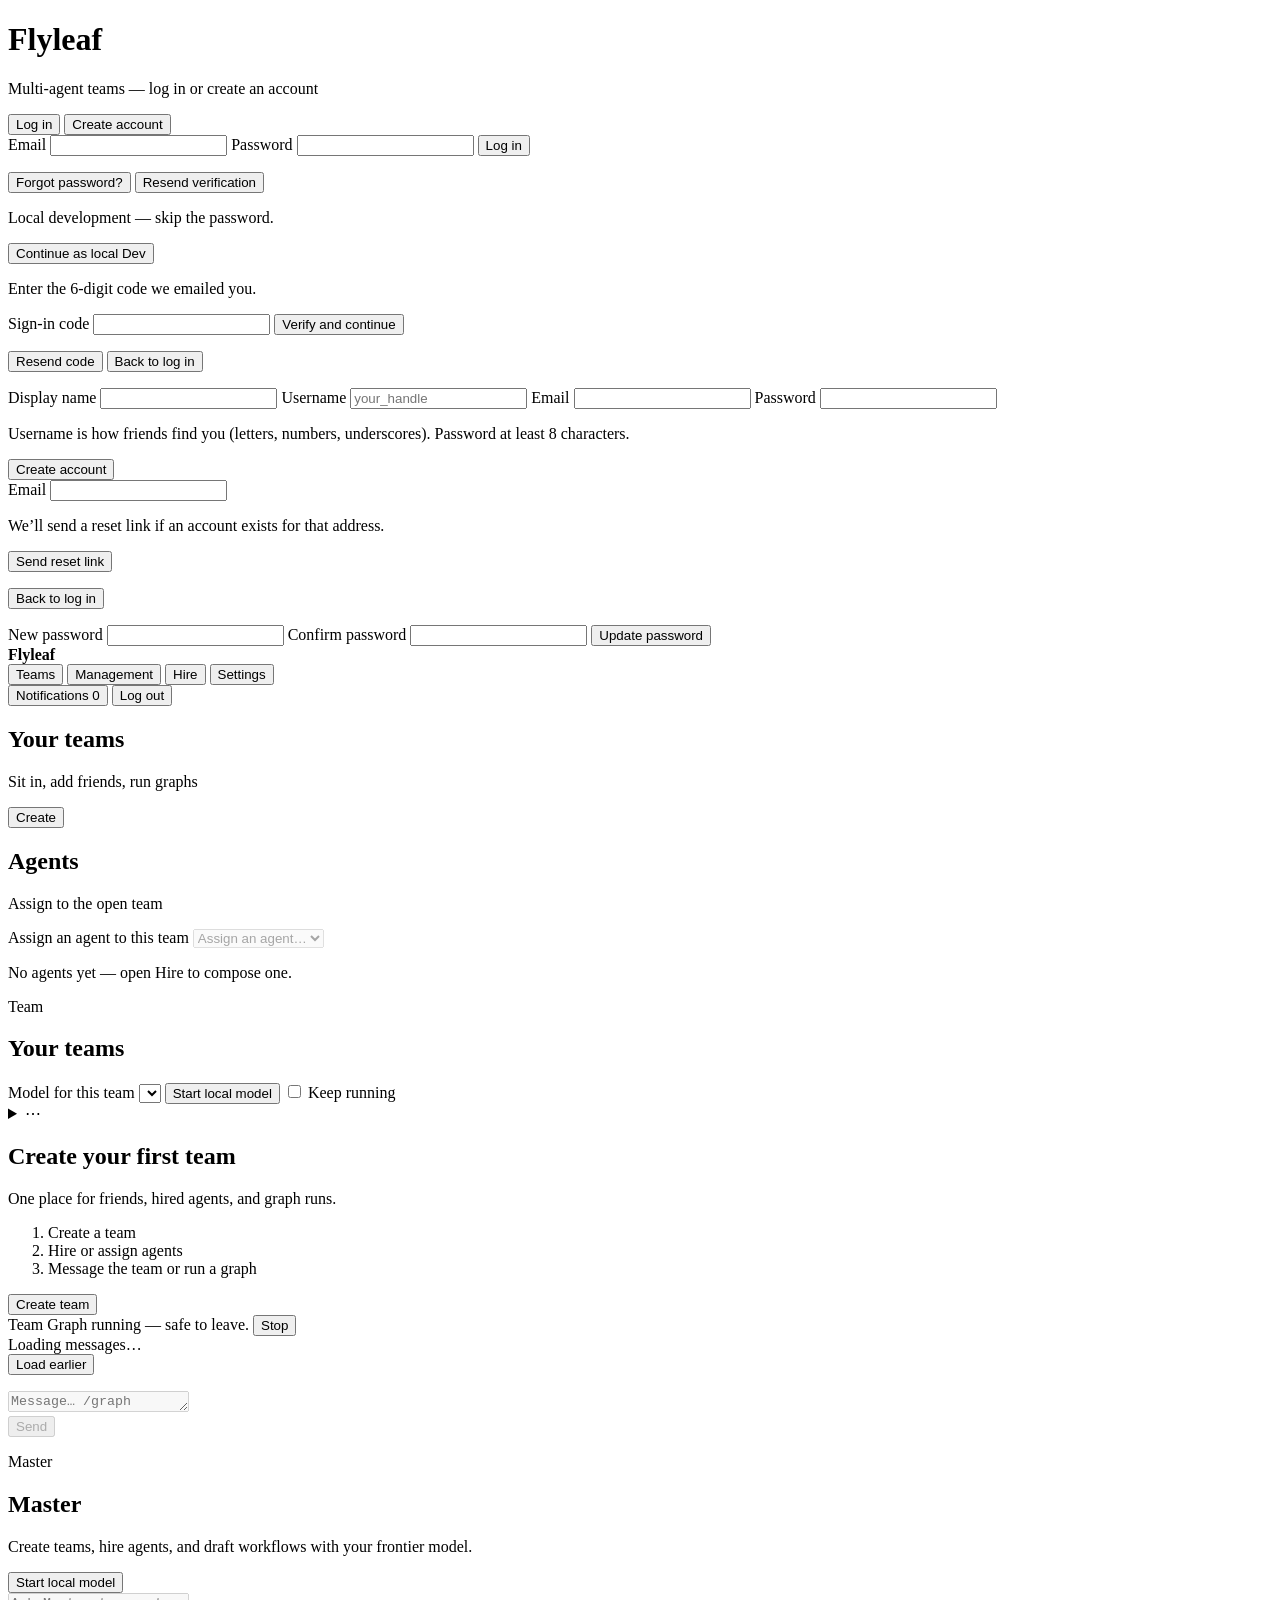
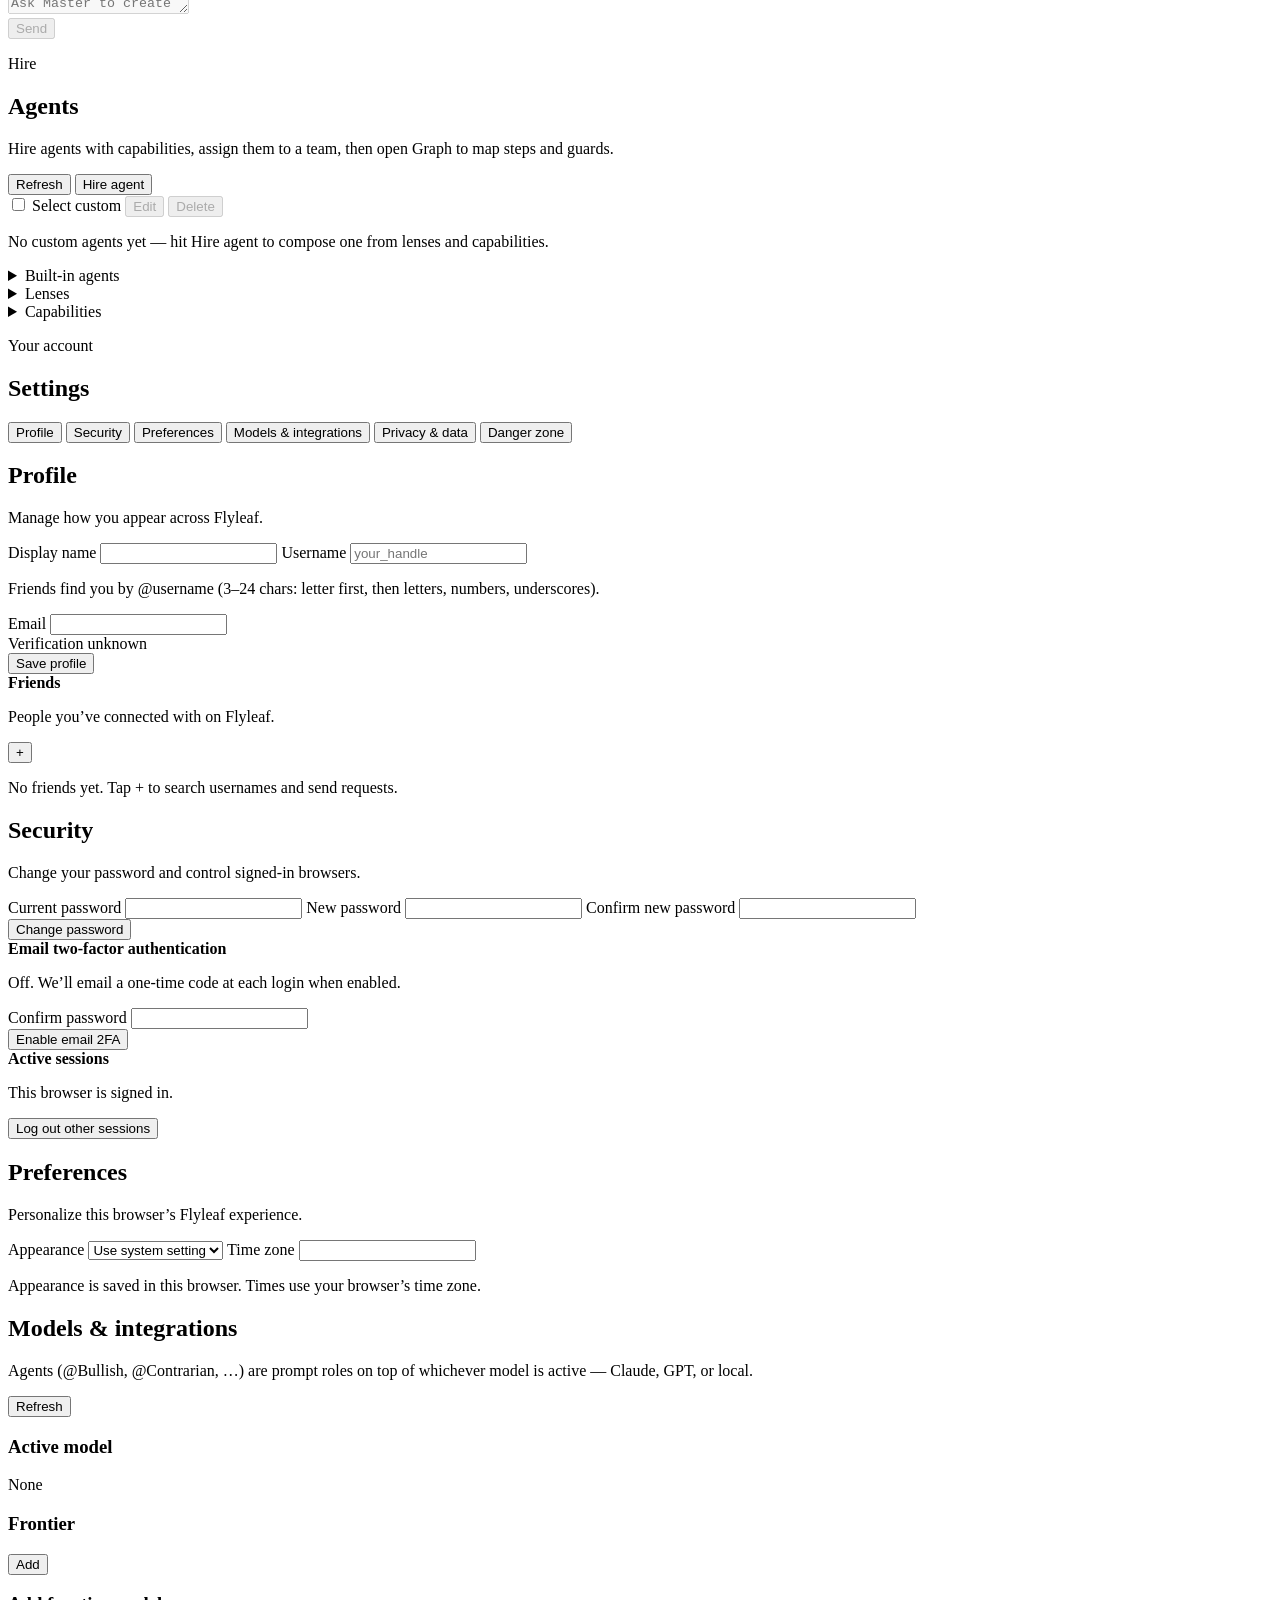
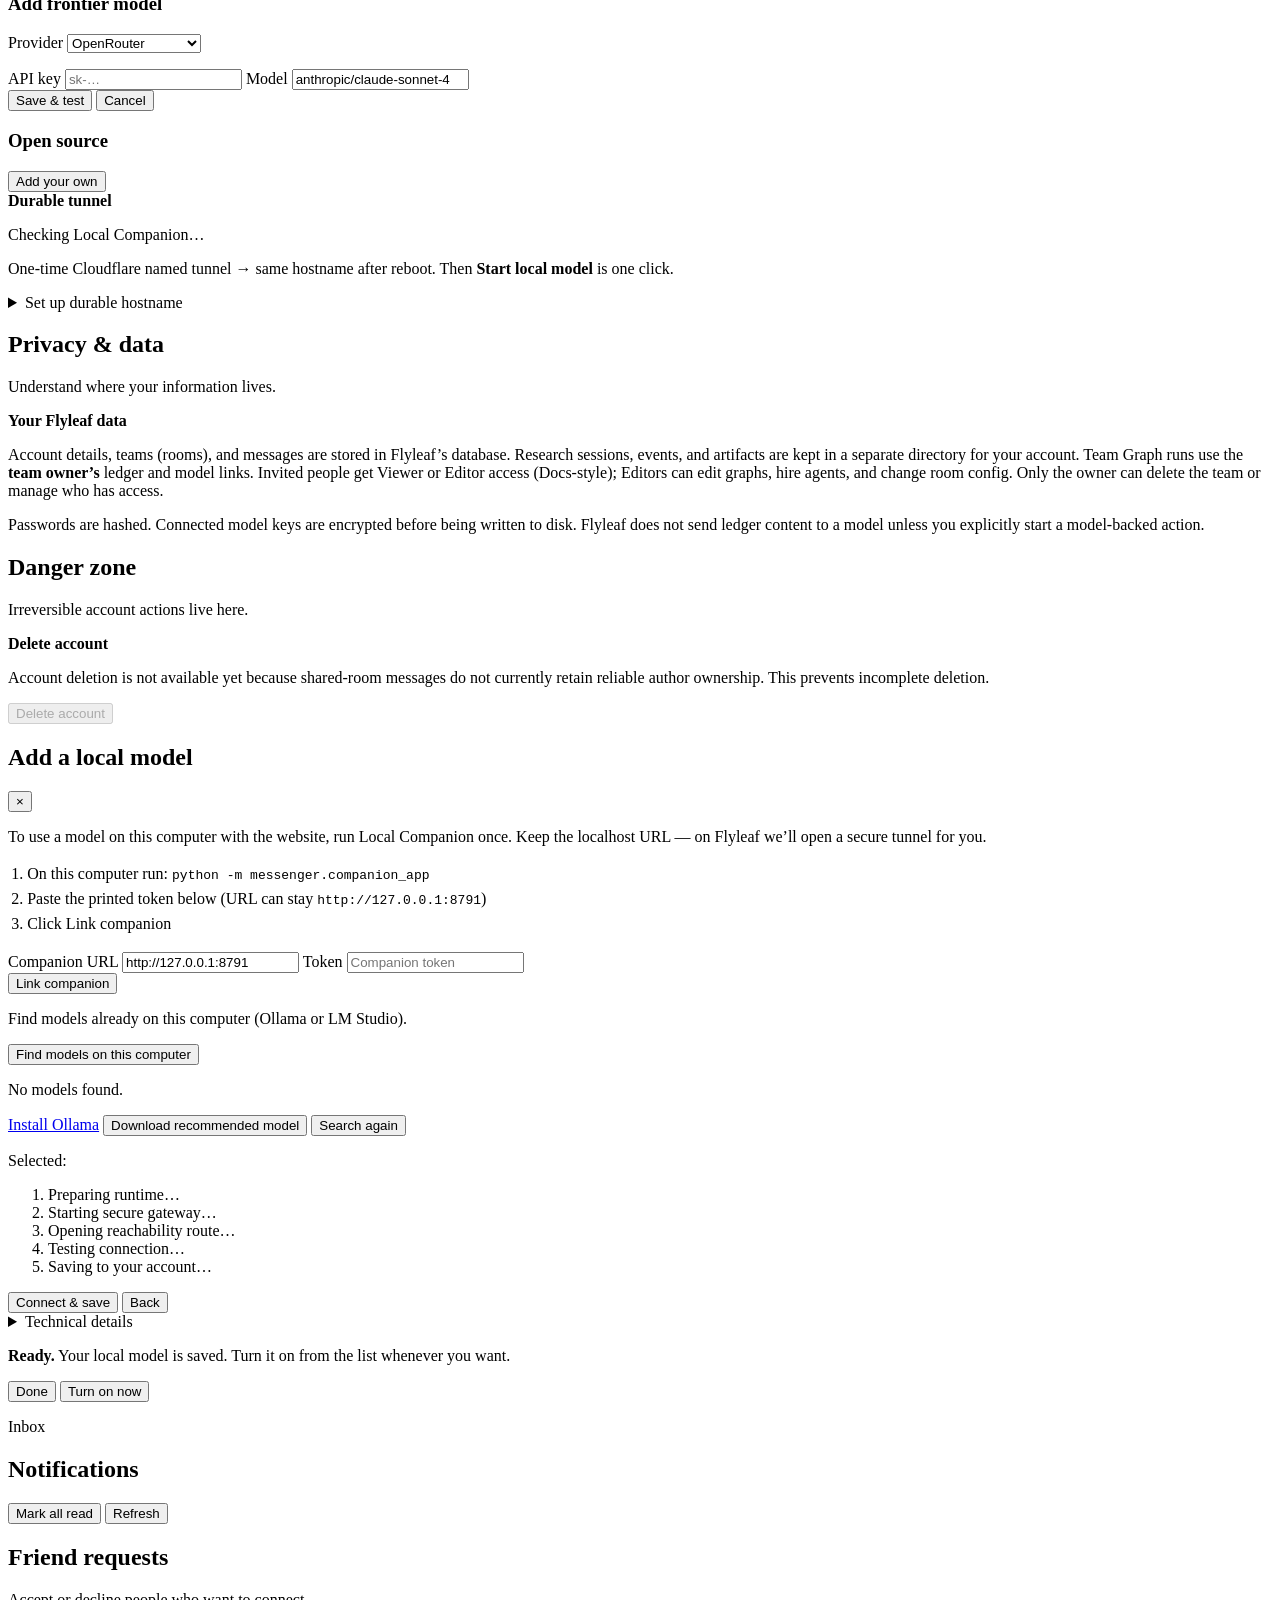
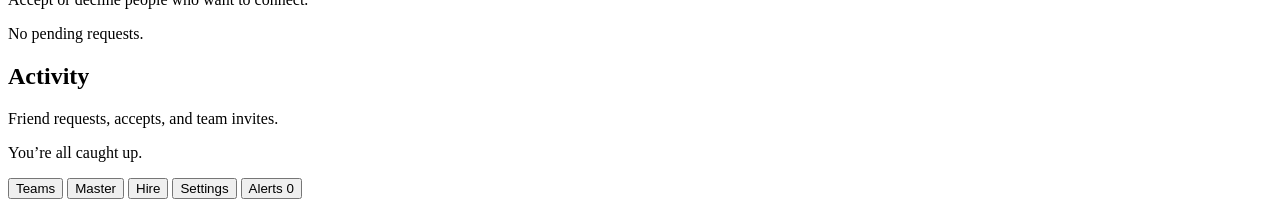
==== commit ec71f966: "Show active collaborators in rooms and list people in settings. Track WebSocket presence per team so" ====
--- a/messenger/static/index.html
+++ b/messenger/static/index.html
@@ -9,7 +9,7 @@
   <link rel="preconnect" href="https://fonts.googleapis.com" />
   <link rel="preconnect" href="https://fonts.gstatic.com" crossorigin />
   <link href="https://fonts.googleapis.com/css2?family=IBM+Plex+Sans:wght@400;500;600;700&display=swap" rel="stylesheet" />
-  <link rel="stylesheet" href="/static/style.css?v=53" />
+  <link rel="stylesheet" href="/static/style.css?v=54" />
 </head>
 <body>
   <div id="auth-screen" class="auth-screen">
@@ -144,7 +144,6 @@
                 <button type="button" id="start-local-model-btn" class="ghost tiny hidden" title="Link Local Companion and turn on an open-source model">
                   Start local model
                 </button>
-                <button type="button" id="room-run-graph-btn" class="hidden" title="Run Graph (or type /graph &lt;topic&gt; to attach a focus)">Run Graph</button>
                 <label class="autonomy-toggle hidden" id="autonomy-toggle-wrap" title="Keep the Graph looping until you stop">
                   <input type="checkbox" id="autonomy-toggle" />
                   <span>Keep running</span>
@@ -270,6 +269,13 @@
               </div>
 
               <div class="graph-dialog-meta">
+                <fieldset class="cap-picker room-people-fieldset">
+                  <legend>People in this room</legend>
+                  <ul id="room-settings-people" class="room-settings-people"></ul>
+                  <p id="room-settings-people-empty" class="muted tiny-hint hidden">Only you have access so far.</p>
+                  <p class="muted tiny-hint">Green means they’re in the team right now. Use Share to invite or change roles.</p>
+                </fieldset>
+
                 <details class="graph-advanced">
                   <summary>Advanced — orchestrator, capabilities, loops, room settings</summary>
 
@@ -392,46 +398,6 @@
           </div>
         </div>
       </section>
-
-      <!-- Friends / share + studio dialogs live outside tab panels so showModal works from Settings -->
-      <dialog id="share-dialog">
-        <form method="dialog" class="share-dialog-form friends-dialog-form" id="friends-dialog-form">
-          <h3 id="share-dialog-title">Friends</h3>
-          <div class="friends-dialog-scroll">
-            <p class="muted tiny-hint" id="friends-dialog-hint">Search usernames to send friend requests.</p>
-            <p id="friends-username-needed" class="auth-banner hidden">Set your username in Settings → Profile so people can find you.</p>
-            <div id="room-access-section" class="friends-dialog-section hidden">
-              <h4>People with access</h4>
-              <ul id="room-access-list" class="friend-results room-access-list"></ul>
-              <p id="room-access-empty" class="muted tiny-hint hidden">Only you have access so far.</p>
-            </div>
-            <label for="friend-search">Find by username</label>
-            <div class="share-row">
-              <input id="friend-search" type="text" maxlength="24" placeholder="search @username" autocomplete="off" />
-              <button type="button" id="friend-search-btn">Search</button>
-            </div>
-            <ul id="friend-search-results" class="friend-results"></ul>
-            <div class="friends-dialog-section">
-              <h4>Your friends</h4>
-              <ul id="friends-dialog-list" class="friend-results"></ul>
-            </div>
-            <details class="invite-link-details">
-              <summary>Or share an invite link</summary>
-              <p class="muted tiny-hint">Anyone with this link joins as a Viewer. Upgrade them under People with access.</p>
-              <label for="share-url">Invite link</label>
-              <div class="share-row">
-                <input id="share-url" type="text" readonly />
-                <button type="button" id="copy-share">Copy</button>
-              </div>
-            </details>
-            <p id="friends-dialog-message" class="auth-banner" hidden></p>
-            <p id="friends-dialog-error" class="error" hidden></p>
-          </div>
-          <div class="dialog-actions">
-            <button type="submit" value="close">Done</button>
-          </div>
-        </form>
-      </dialog>
 
       <!-- Studio dialogs -->
       <dialog id="agent-builder-dialog">
@@ -932,8 +898,48 @@
     </nav>
   </div>
 
+  <!-- Outside #shell so overflow:hidden / stacking context cannot trap the modal -->
+  <dialog id="share-dialog">
+    <form class="share-dialog-form friends-dialog-form" id="friends-dialog-form">
+      <h3 id="share-dialog-title">Friends</h3>
+      <div class="friends-dialog-scroll">
+        <p class="muted tiny-hint" id="friends-dialog-hint">Search usernames to send friend requests.</p>
+        <p id="friends-username-needed" class="auth-banner hidden">Set your username in Settings → Profile so people can find you.</p>
+        <div id="room-access-section" class="friends-dialog-section hidden">
+          <h4>People with access</h4>
+          <ul id="room-access-list" class="friend-results room-access-list"></ul>
+          <p id="room-access-empty" class="muted tiny-hint hidden">Only you have access so far.</p>
+        </div>
+        <label for="friend-search">Find by username</label>
+        <div class="share-row">
+          <input id="friend-search" type="text" maxlength="24" placeholder="search @username" autocomplete="off" />
+          <button type="button" id="friend-search-btn">Search</button>
+        </div>
+        <ul id="friend-search-results" class="friend-results"></ul>
+        <div class="friends-dialog-section">
+          <h4>Your friends</h4>
+          <ul id="friends-dialog-list" class="friend-results"></ul>
+        </div>
+        <details class="invite-link-details">
+          <summary>Or share an invite link</summary>
+          <p class="muted tiny-hint">Anyone with this link joins as a Viewer. Upgrade them under People with access.</p>
+          <label for="share-url">Invite link</label>
+          <div class="share-row">
+            <input id="share-url" type="text" readonly />
+            <button type="button" id="copy-share">Copy</button>
+          </div>
+        </details>
+        <p id="friends-dialog-message" class="auth-banner" hidden></p>
+        <p id="friends-dialog-error" class="error" hidden></p>
+      </div>
+      <div class="dialog-actions">
+        <button type="button" id="friends-dialog-done">Done</button>
+      </div>
+    </form>
+  </dialog>
+
   <div id="app-toast" class="app-toast hidden" role="status" aria-live="polite"></div>
 
-  <script src="/static/app.js?v=57"></script>
+  <script src="/static/app.js?v=59"></script>
 </body>
 </html>
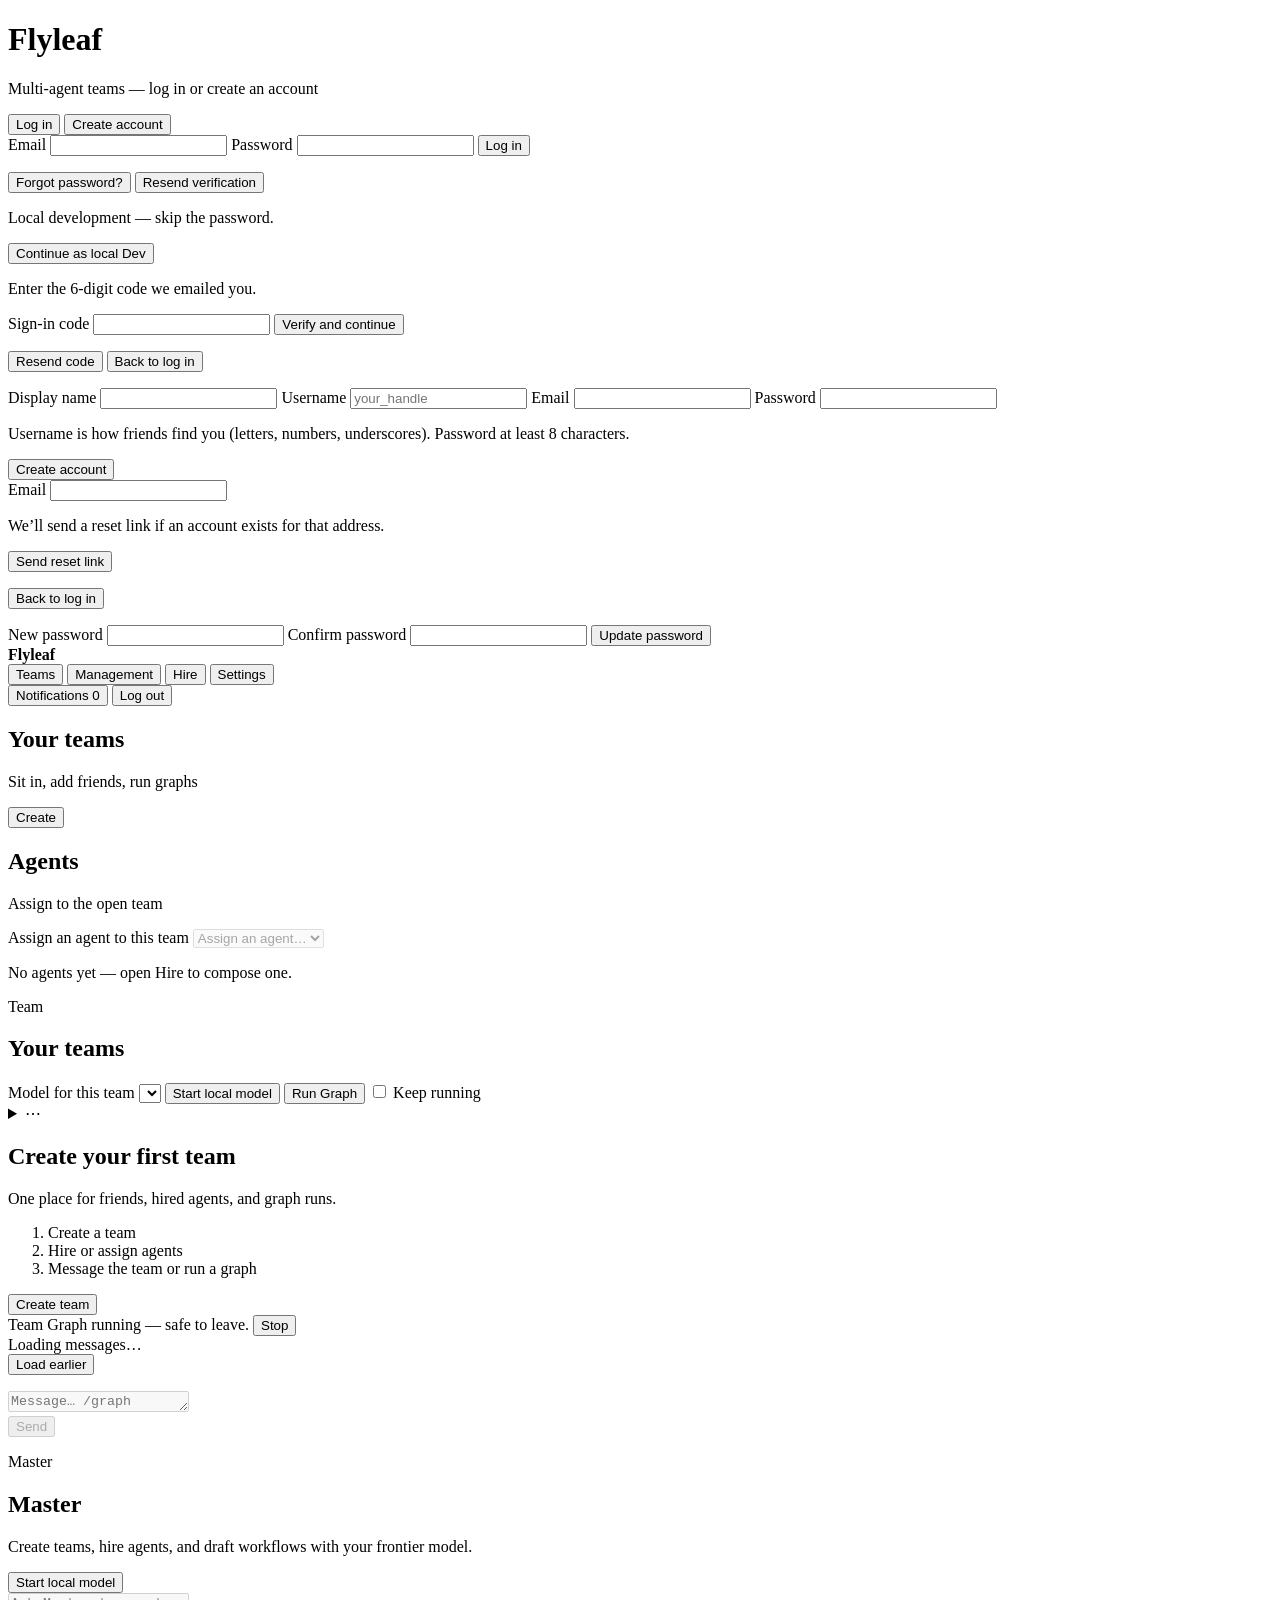
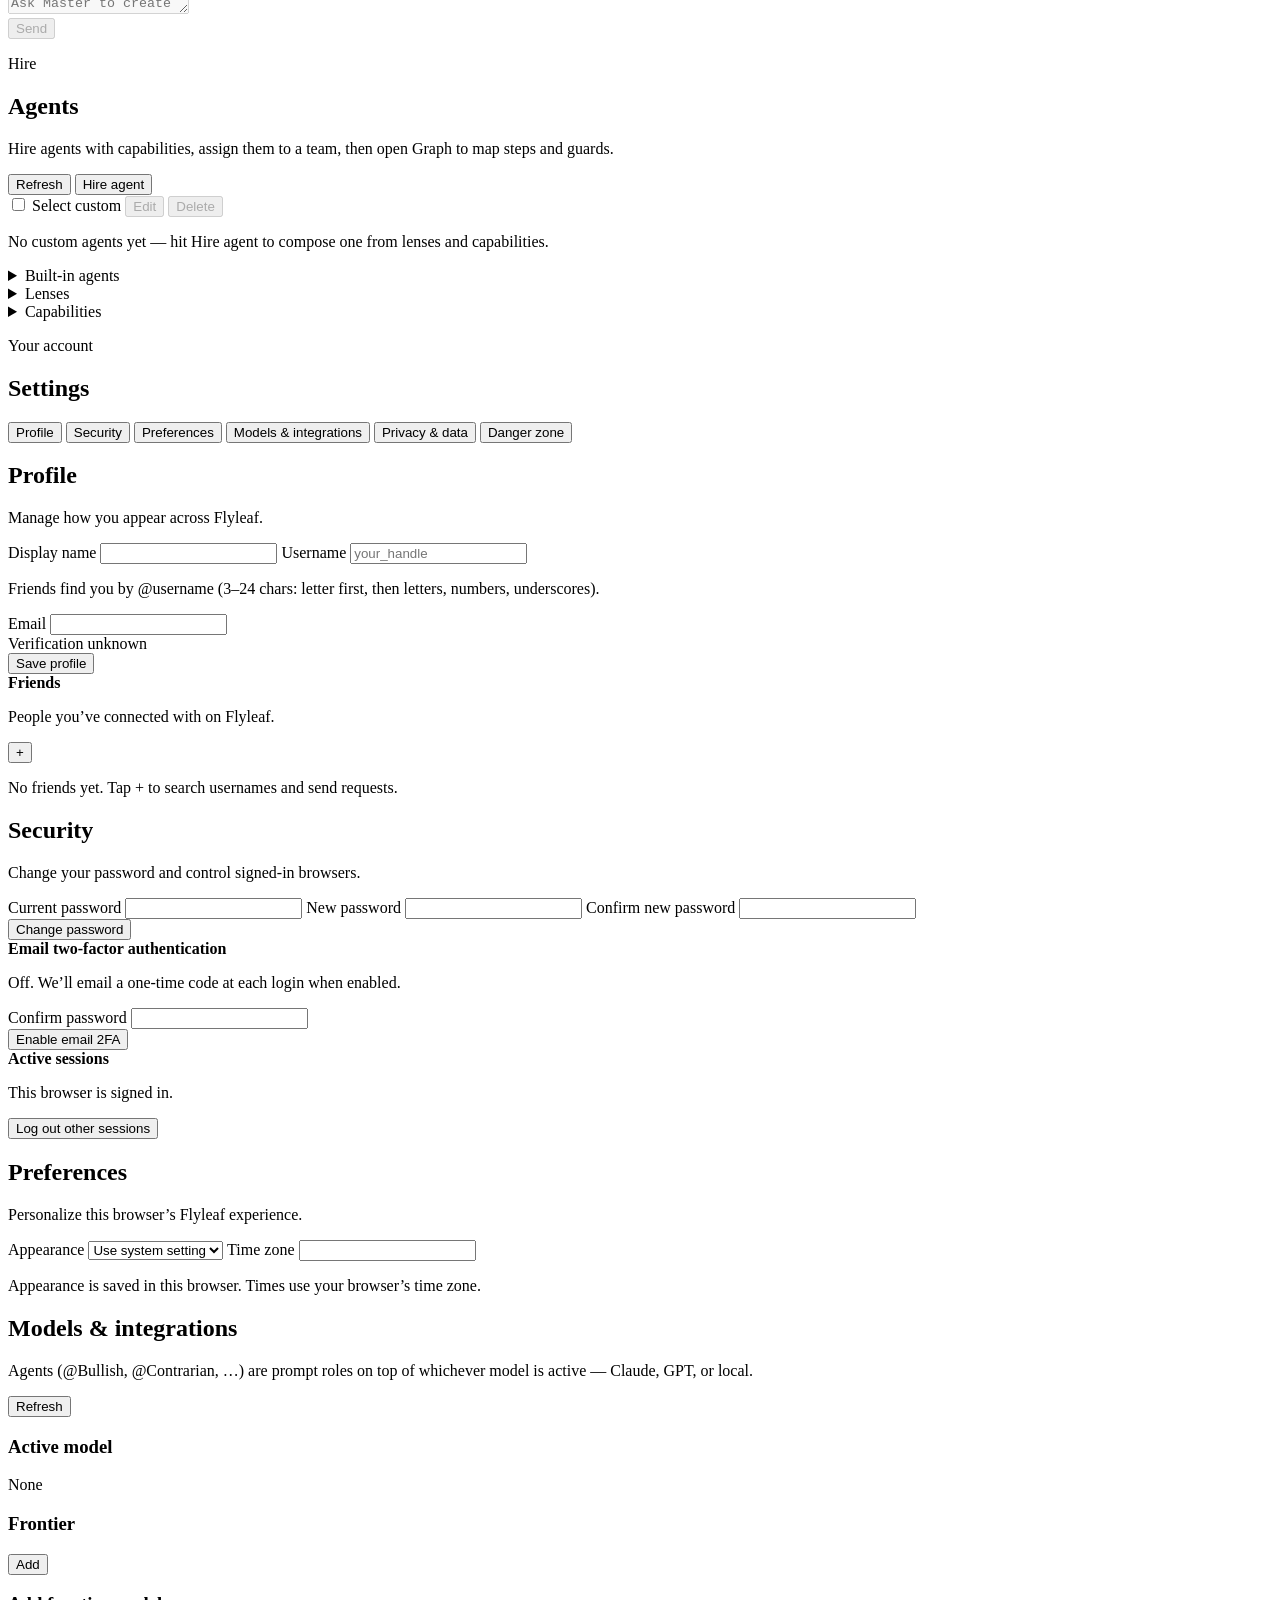
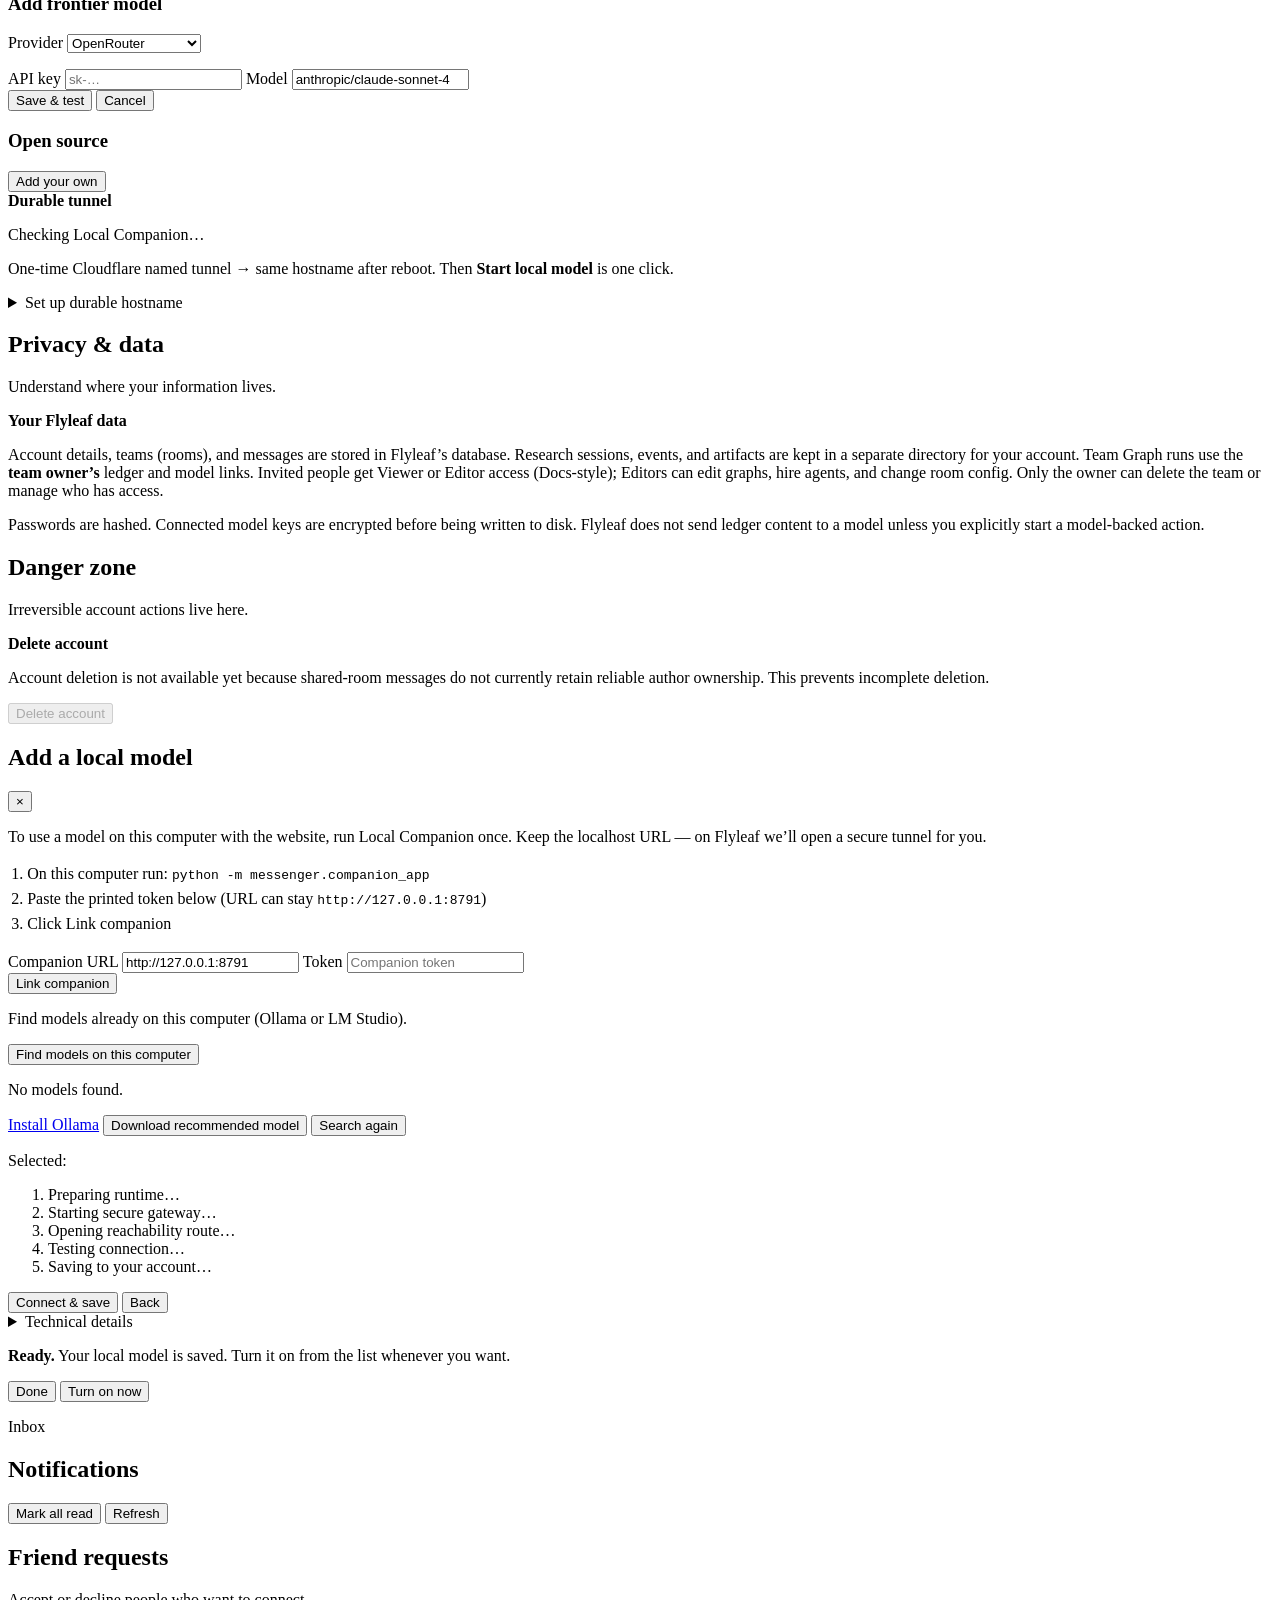
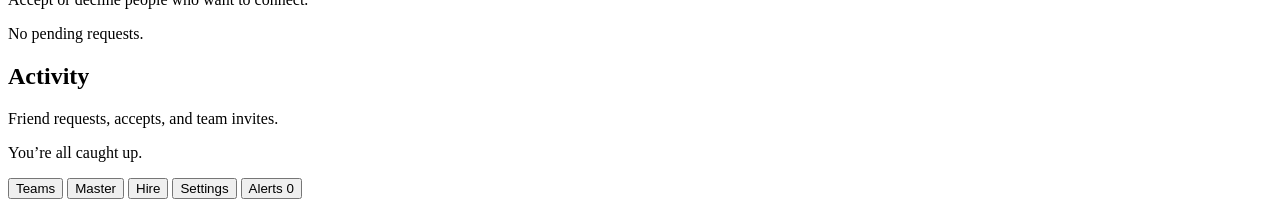
==== commit 60e35f1f: "Sync with Nat: Flyleaf Teams (orchestrator, hire flow, team knowledge graph, friends/roles)" ====
--- a/messenger/static/index.html
+++ b/messenger/static/index.html
@@ -144,6 +144,7 @@
                 <button type="button" id="start-local-model-btn" class="ghost tiny hidden" title="Link Local Companion and turn on an open-source model">
                   Start local model
                 </button>
+                <button type="button" id="room-run-graph-btn" class="hidden" title="Run Graph (or type /graph &lt;topic&gt; to attach a focus)">Run Graph</button>
                 <label class="autonomy-toggle hidden" id="autonomy-toggle-wrap" title="Keep the Graph looping until you stop">
                   <input type="checkbox" id="autonomy-toggle" />
                   <span>Keep running</span>
@@ -269,13 +270,6 @@
               </div>
 
               <div class="graph-dialog-meta">
-                <fieldset class="cap-picker room-people-fieldset">
-                  <legend>People in this room</legend>
-                  <ul id="room-settings-people" class="room-settings-people"></ul>
-                  <p id="room-settings-people-empty" class="muted tiny-hint hidden">Only you have access so far.</p>
-                  <p class="muted tiny-hint">Green means they’re in the team right now. Use Share to invite or change roles.</p>
-                </fieldset>
-
                 <details class="graph-advanced">
                   <summary>Advanced — orchestrator, capabilities, loops, room settings</summary>
 
@@ -940,6 +934,6 @@
 
   <div id="app-toast" class="app-toast hidden" role="status" aria-live="polite"></div>
 
-  <script src="/static/app.js?v=59"></script>
+  <script src="/static/app.js?v=58"></script>
 </body>
 </html>
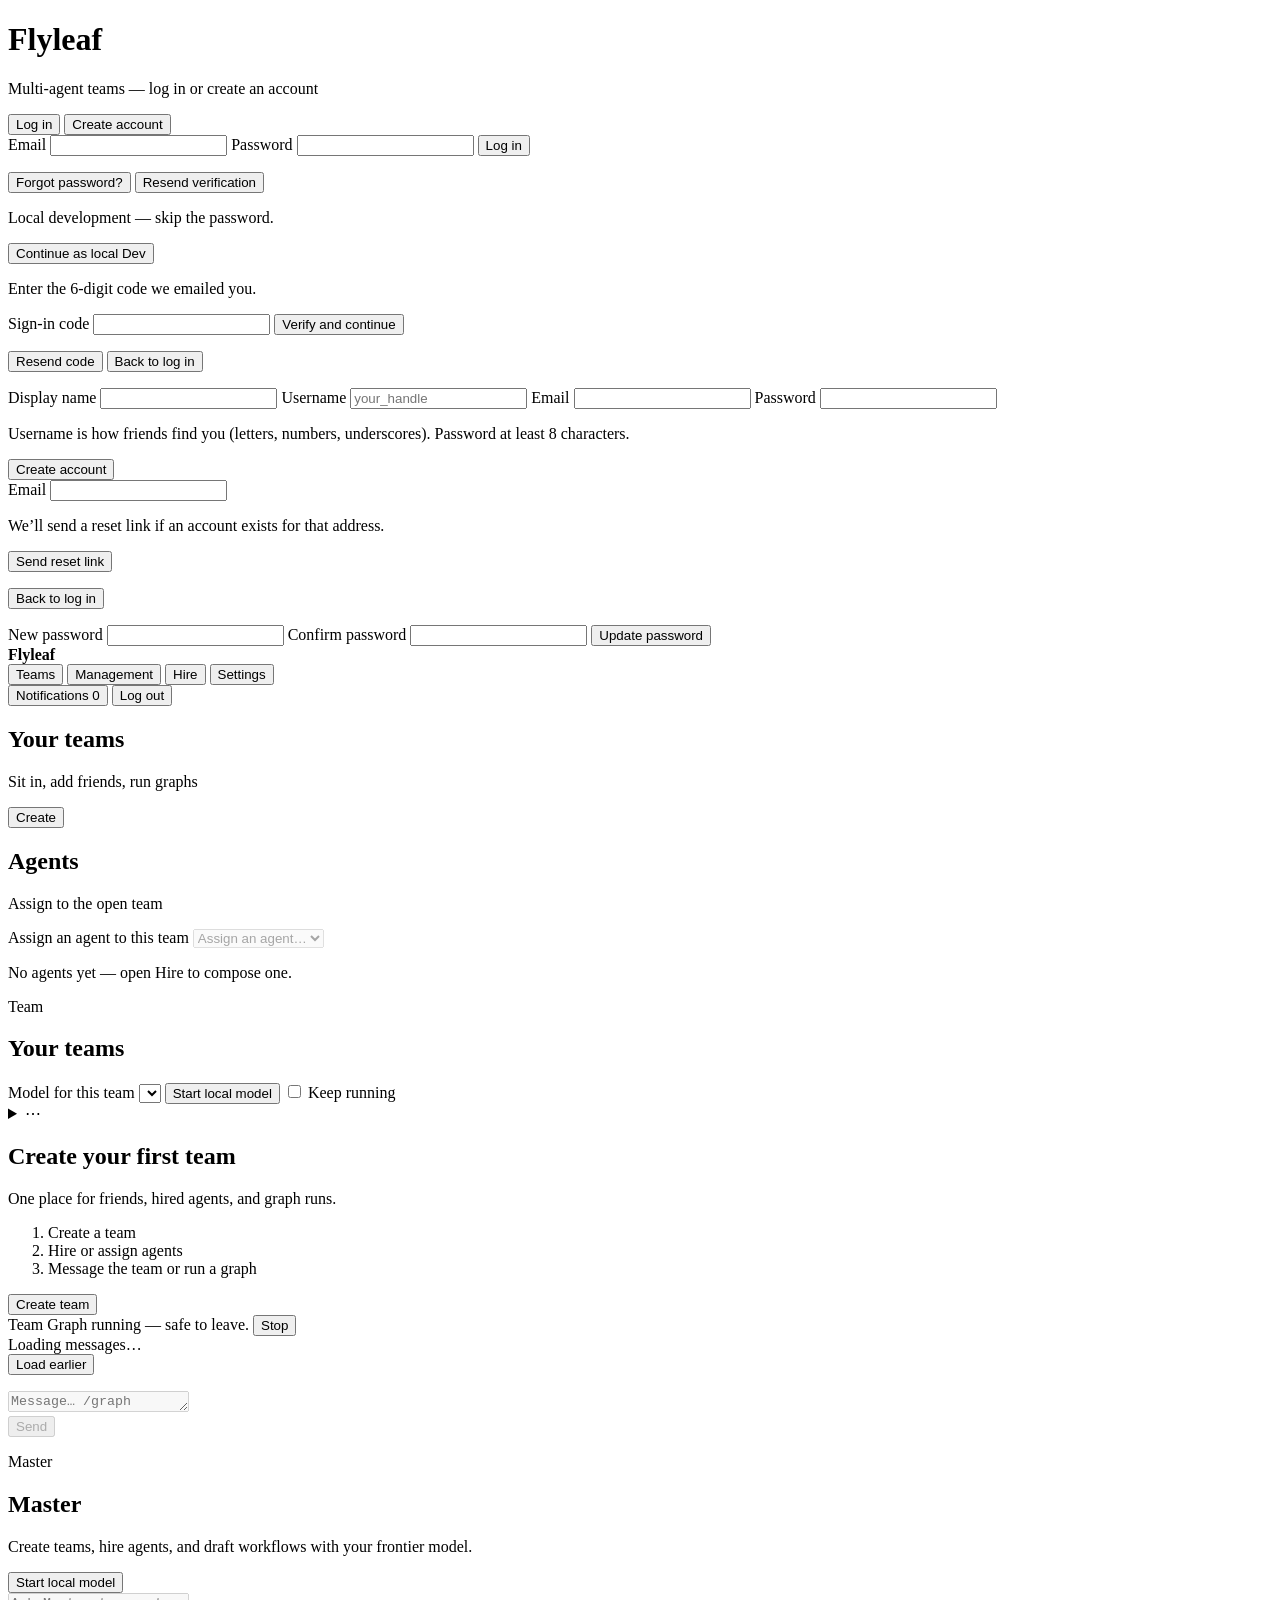
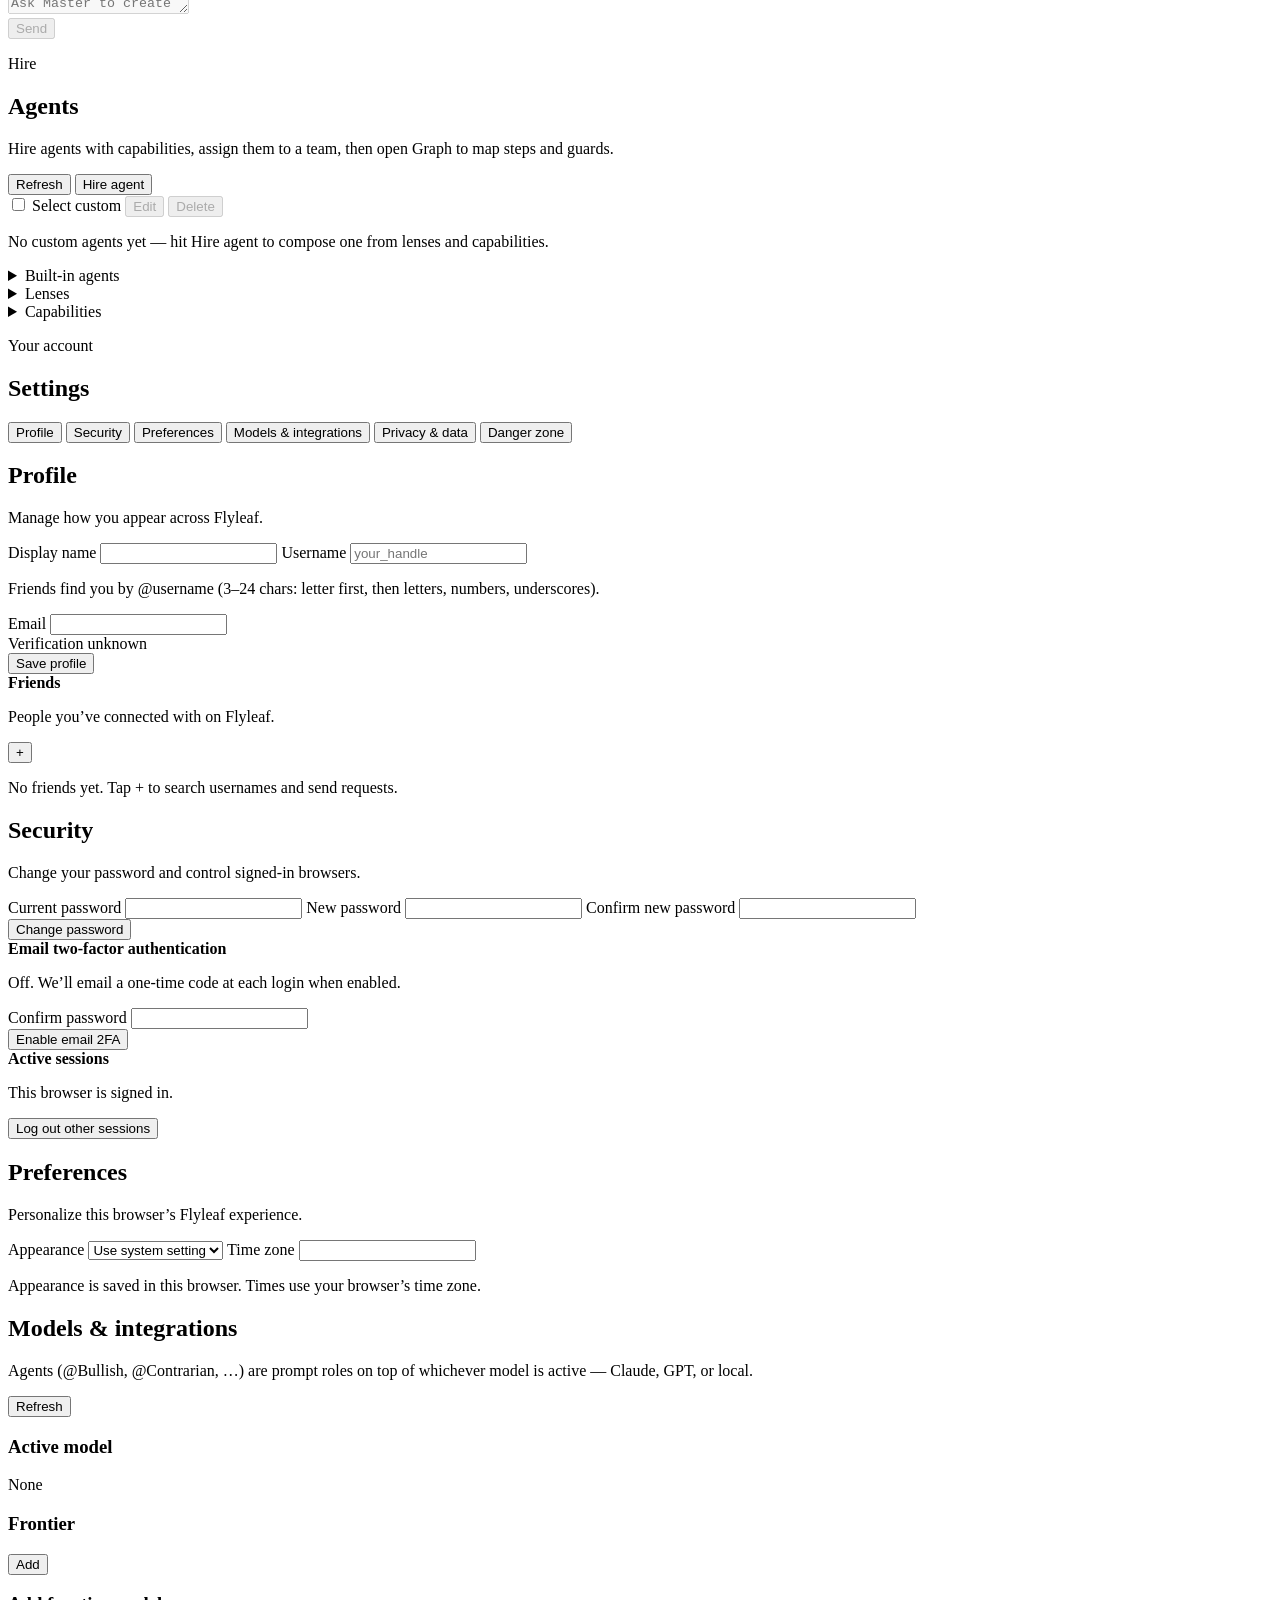
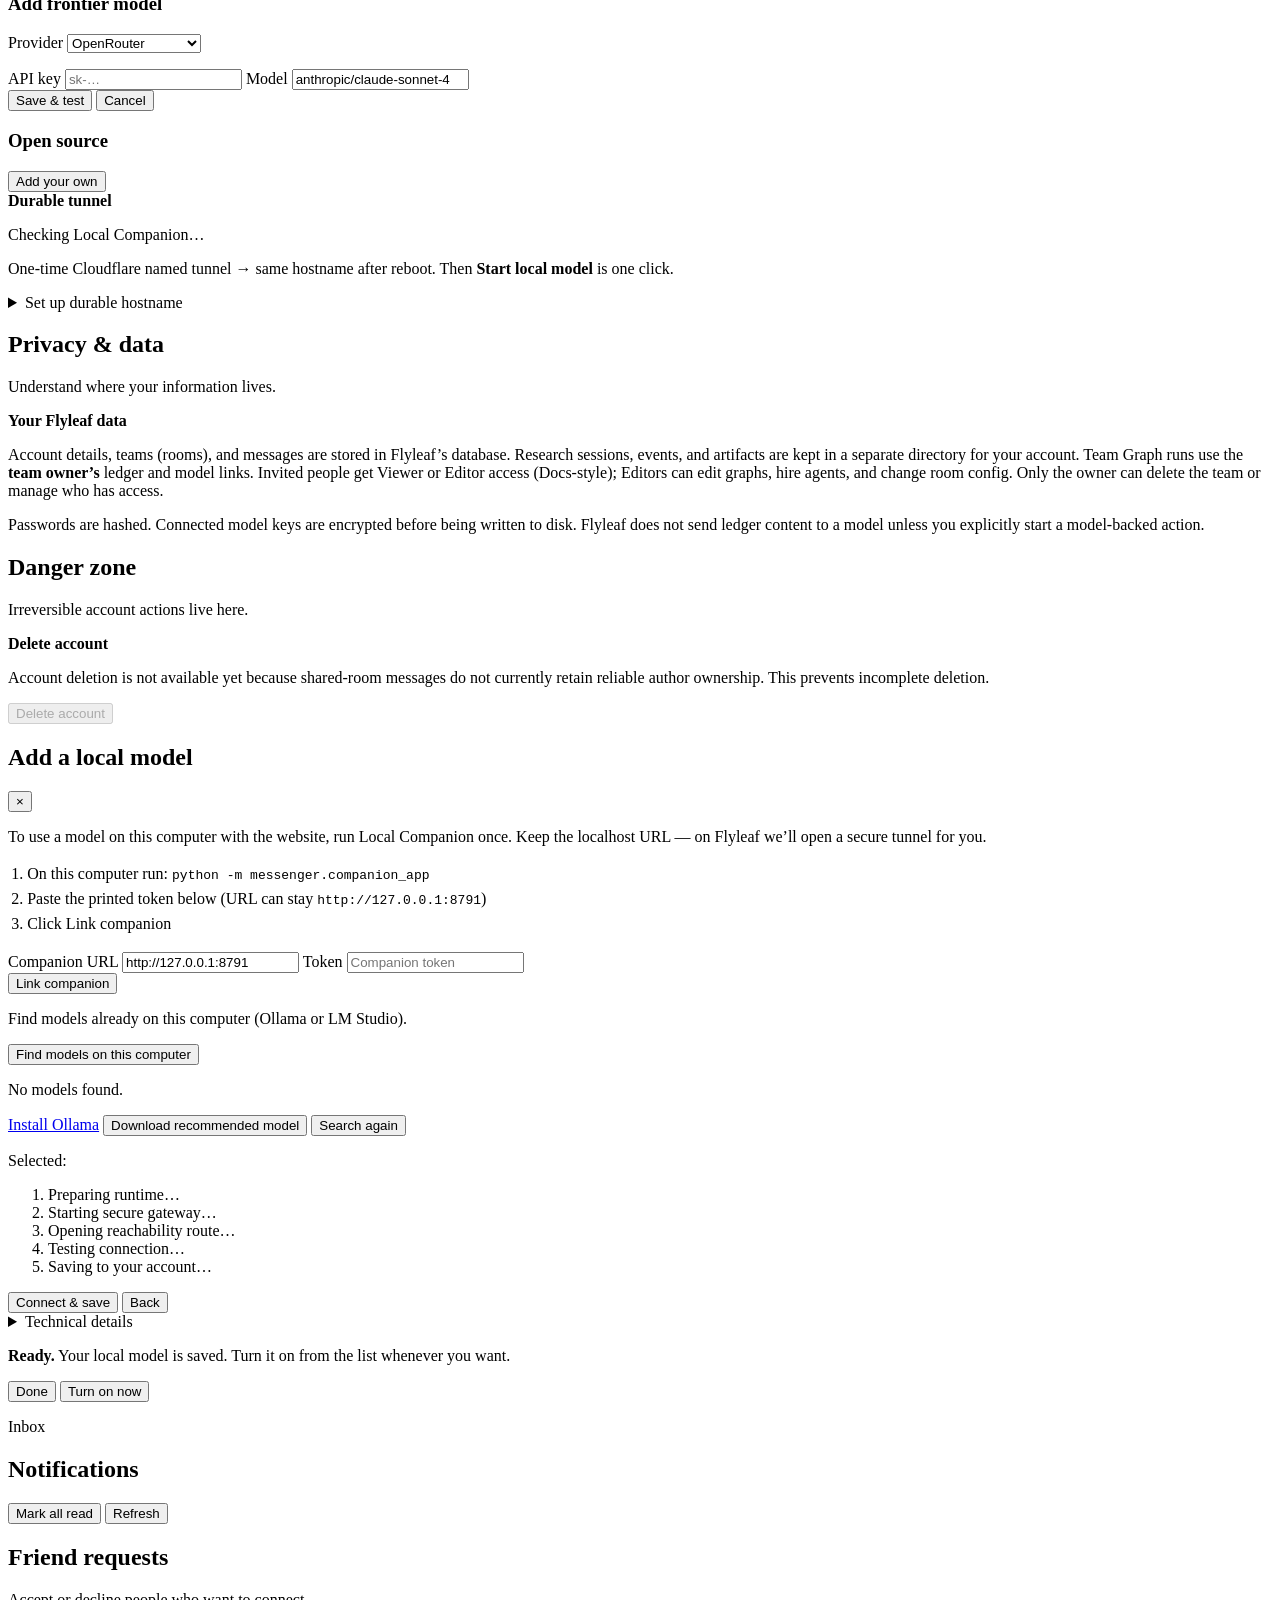
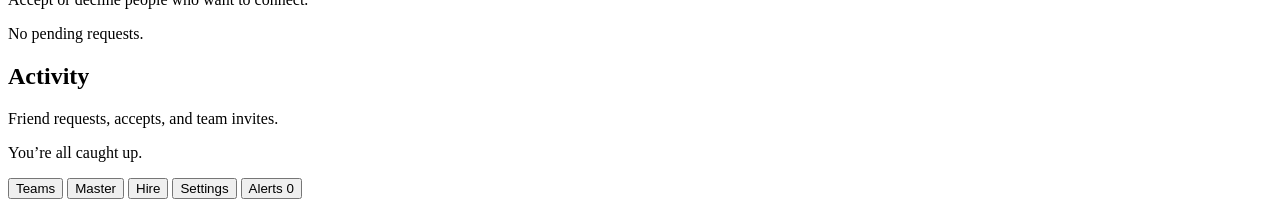
==== commit 272ab776: "Sync with Nat: room collaborators + editable roles" ====
--- a/messenger/static/index.html
+++ b/messenger/static/index.html
@@ -144,7 +144,6 @@
                 <button type="button" id="start-local-model-btn" class="ghost tiny hidden" title="Link Local Companion and turn on an open-source model">
                   Start local model
                 </button>
-                <button type="button" id="room-run-graph-btn" class="hidden" title="Run Graph (or type /graph &lt;topic&gt; to attach a focus)">Run Graph</button>
                 <label class="autonomy-toggle hidden" id="autonomy-toggle-wrap" title="Keep the Graph looping until you stop">
                   <input type="checkbox" id="autonomy-toggle" />
                   <span>Keep running</span>
@@ -270,6 +269,18 @@
               </div>
 
               <div class="graph-dialog-meta">
+                <fieldset class="cap-picker room-people-fieldset">
+                  <legend>People in this room</legend>
+                  <ul id="room-settings-people" class="room-settings-people"></ul>
+                  <p id="room-settings-people-empty" class="muted tiny-hint hidden">Only you have access so far.</p>
+                  <div class="room-people-actions">
+                    <button type="button" id="room-settings-invite-btn" class="ghost tiny">Invite people</button>
+                    <p class="muted tiny-hint">Green means they’re in the team right now. Owners can change roles here.</p>
+                  </div>
+                  <p id="room-settings-people-message" class="auth-banner" hidden></p>
+                  <p id="room-settings-people-error" class="error" hidden></p>
+                </fieldset>
+
                 <details class="graph-advanced">
                   <summary>Advanced — orchestrator, capabilities, loops, room settings</summary>
 
@@ -934,6 +945,6 @@
 
   <div id="app-toast" class="app-toast hidden" role="status" aria-live="polite"></div>
 
-  <script src="/static/app.js?v=58"></script>
+  <script src="/static/app.js?v=61"></script>
 </body>
 </html>
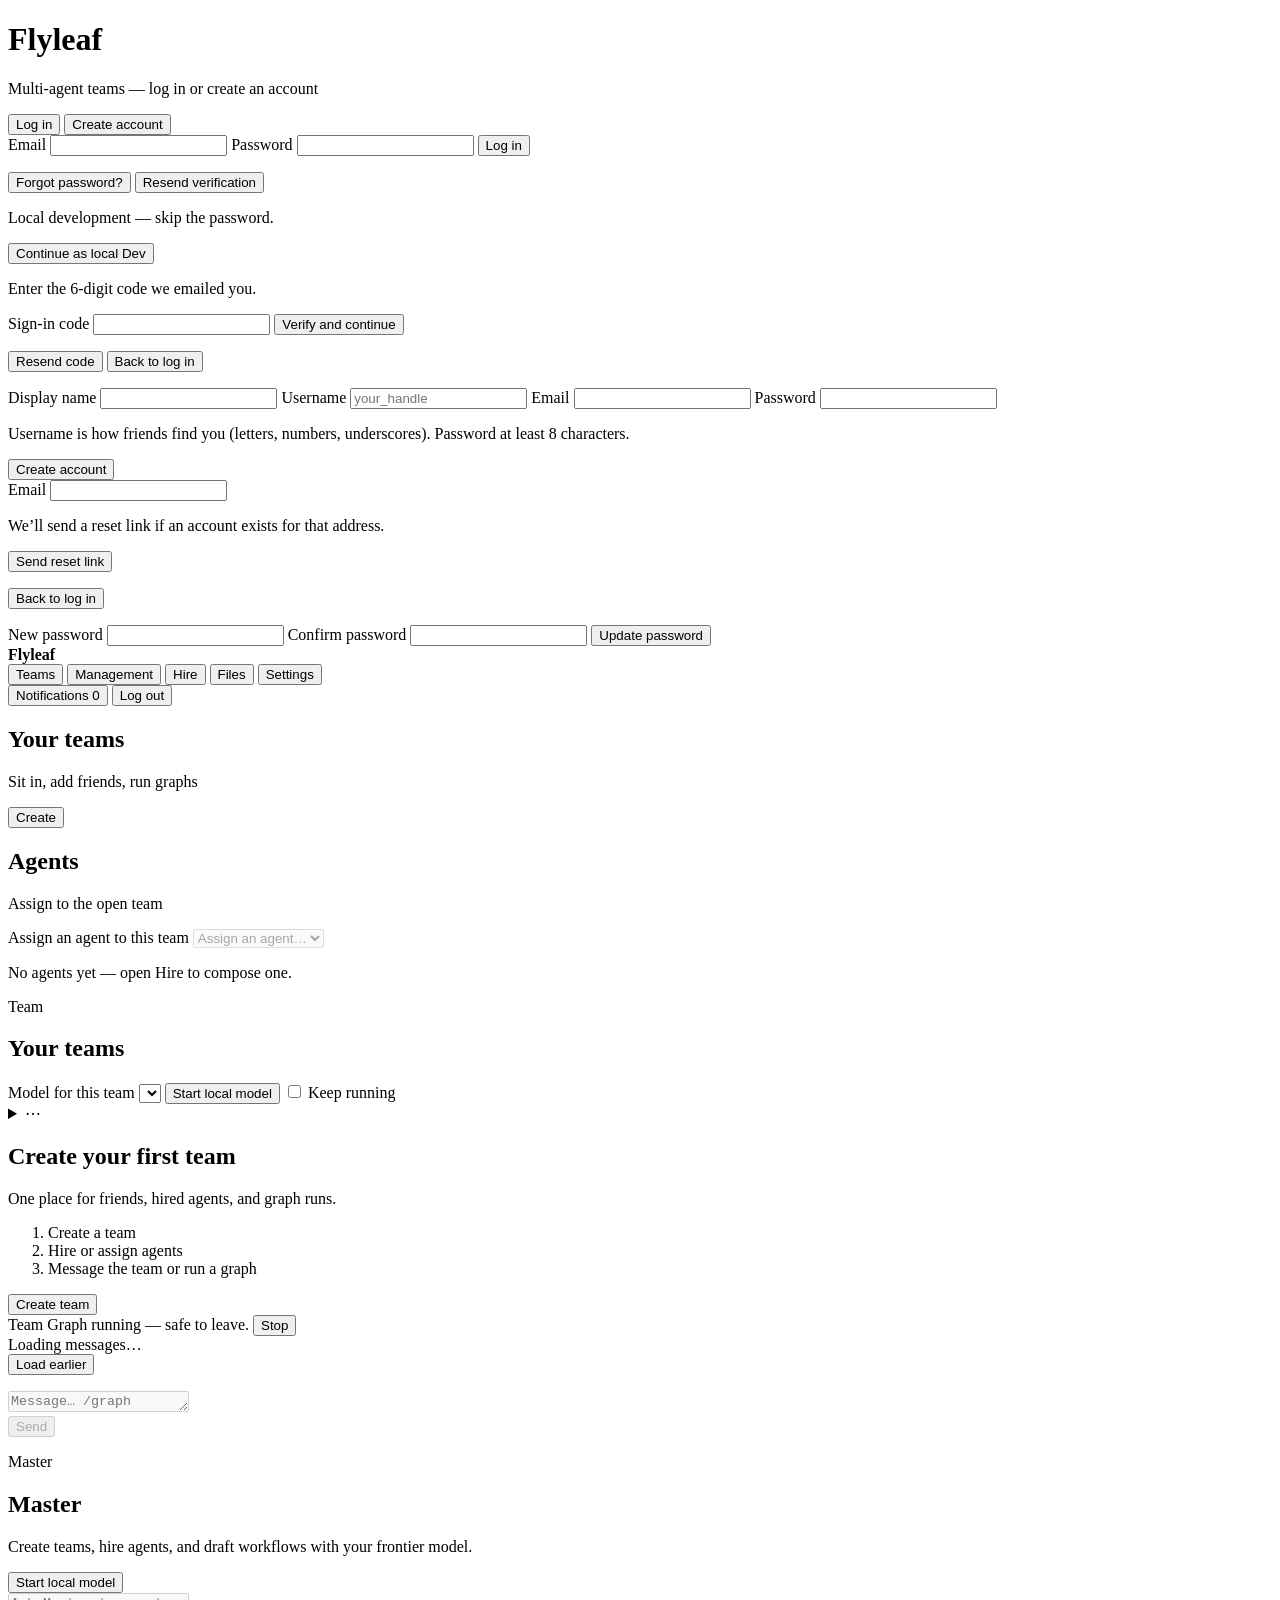
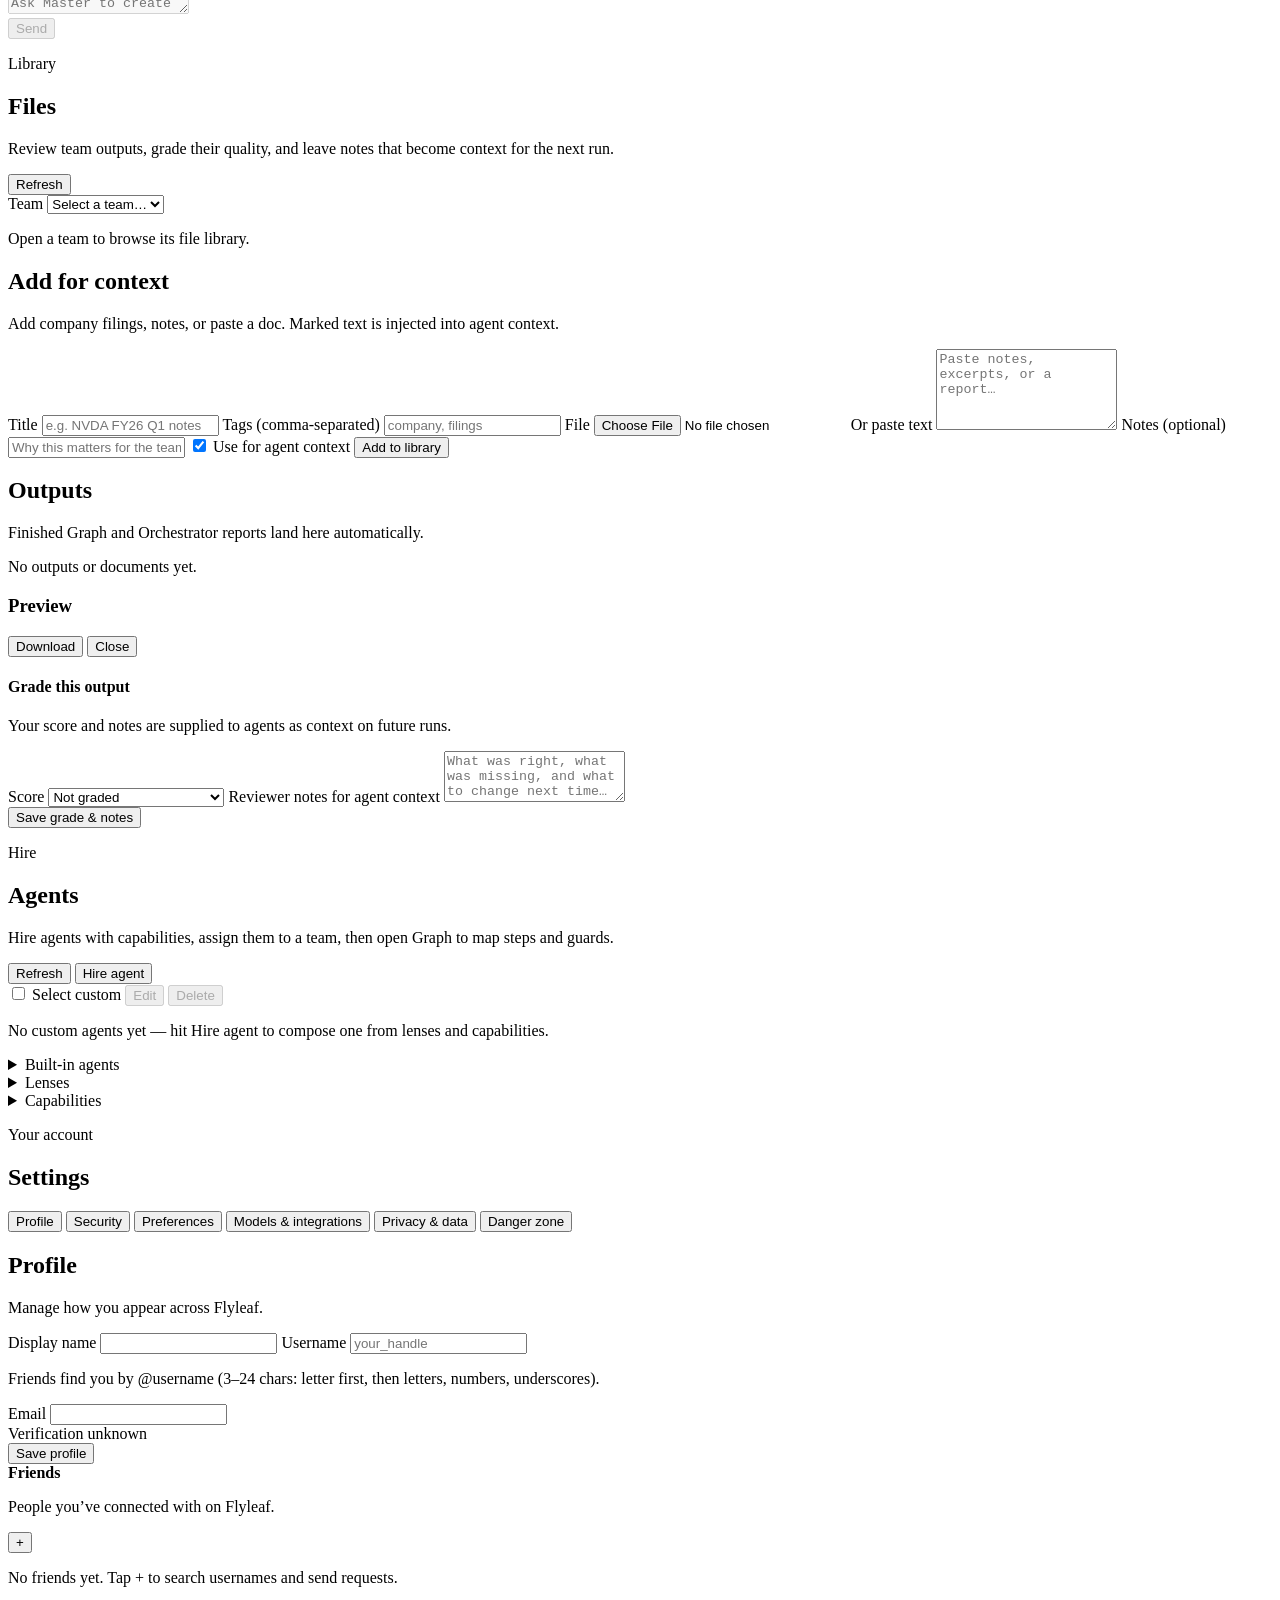
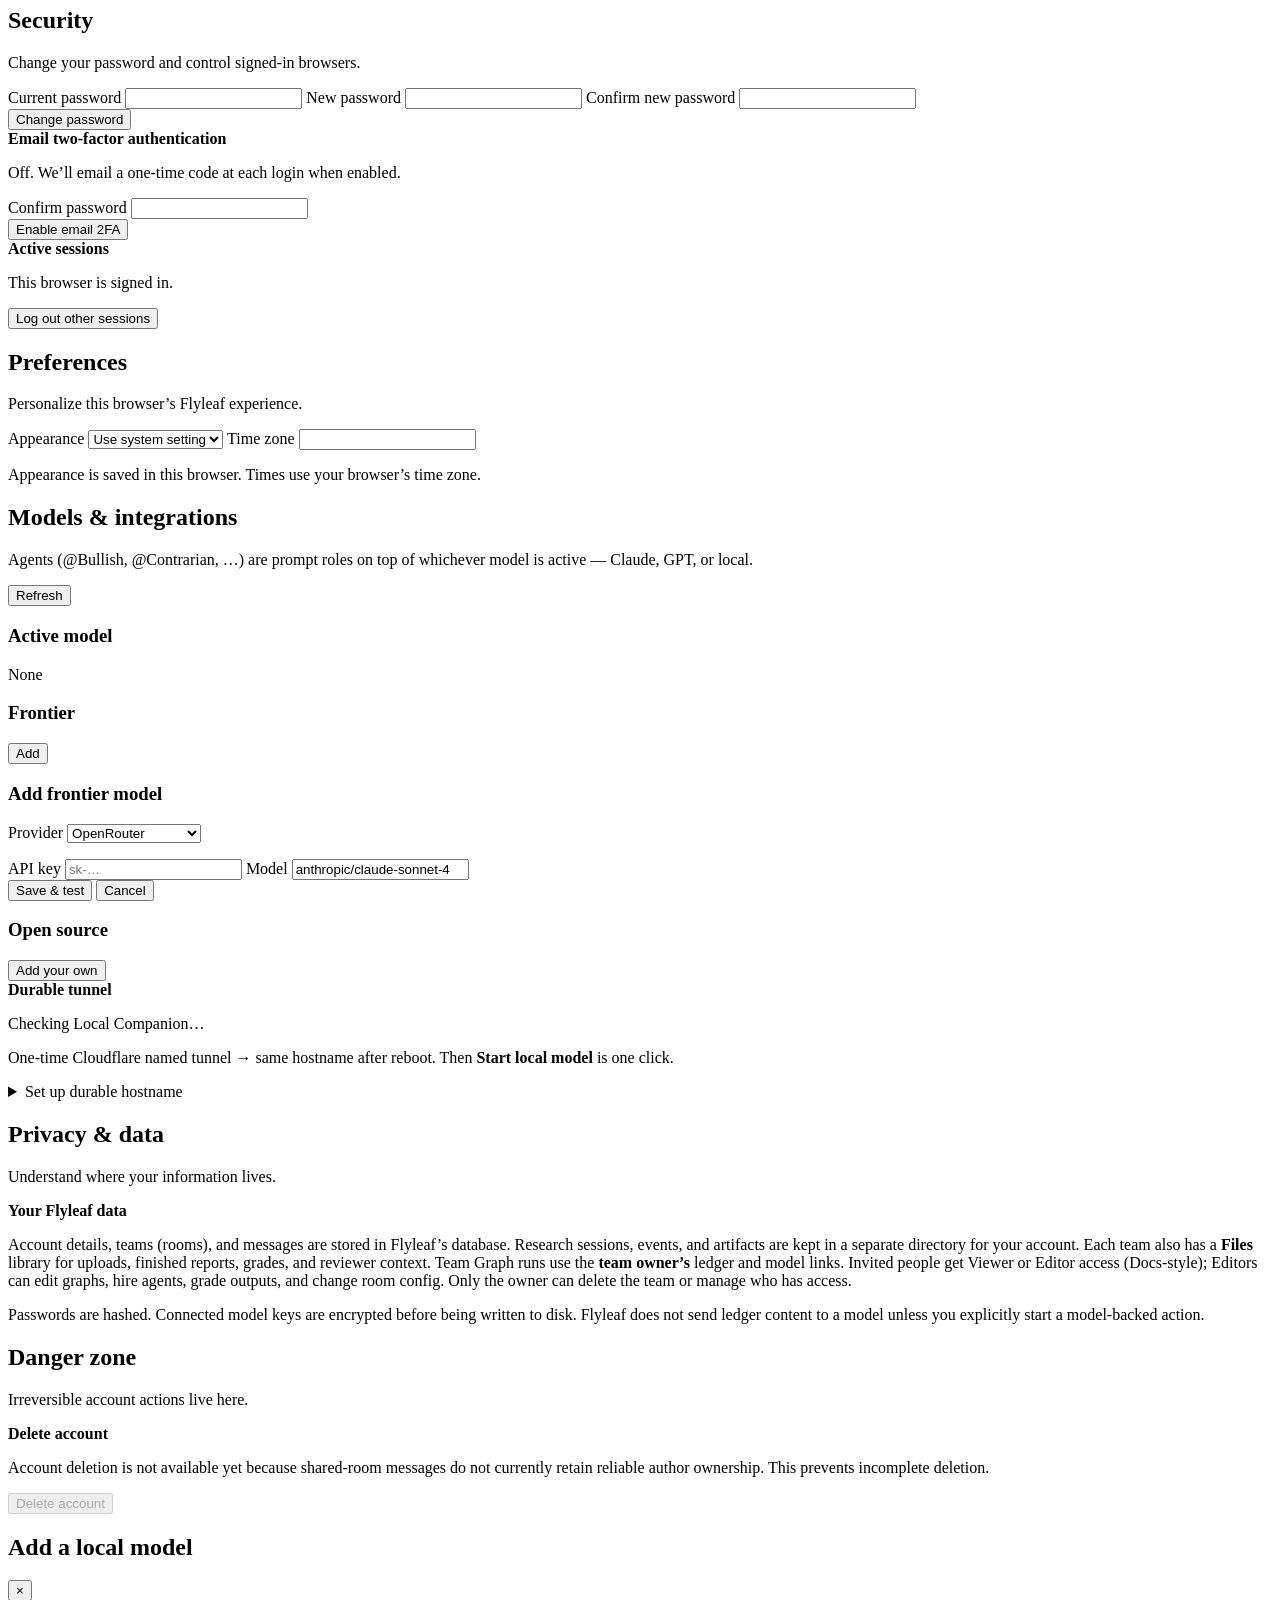
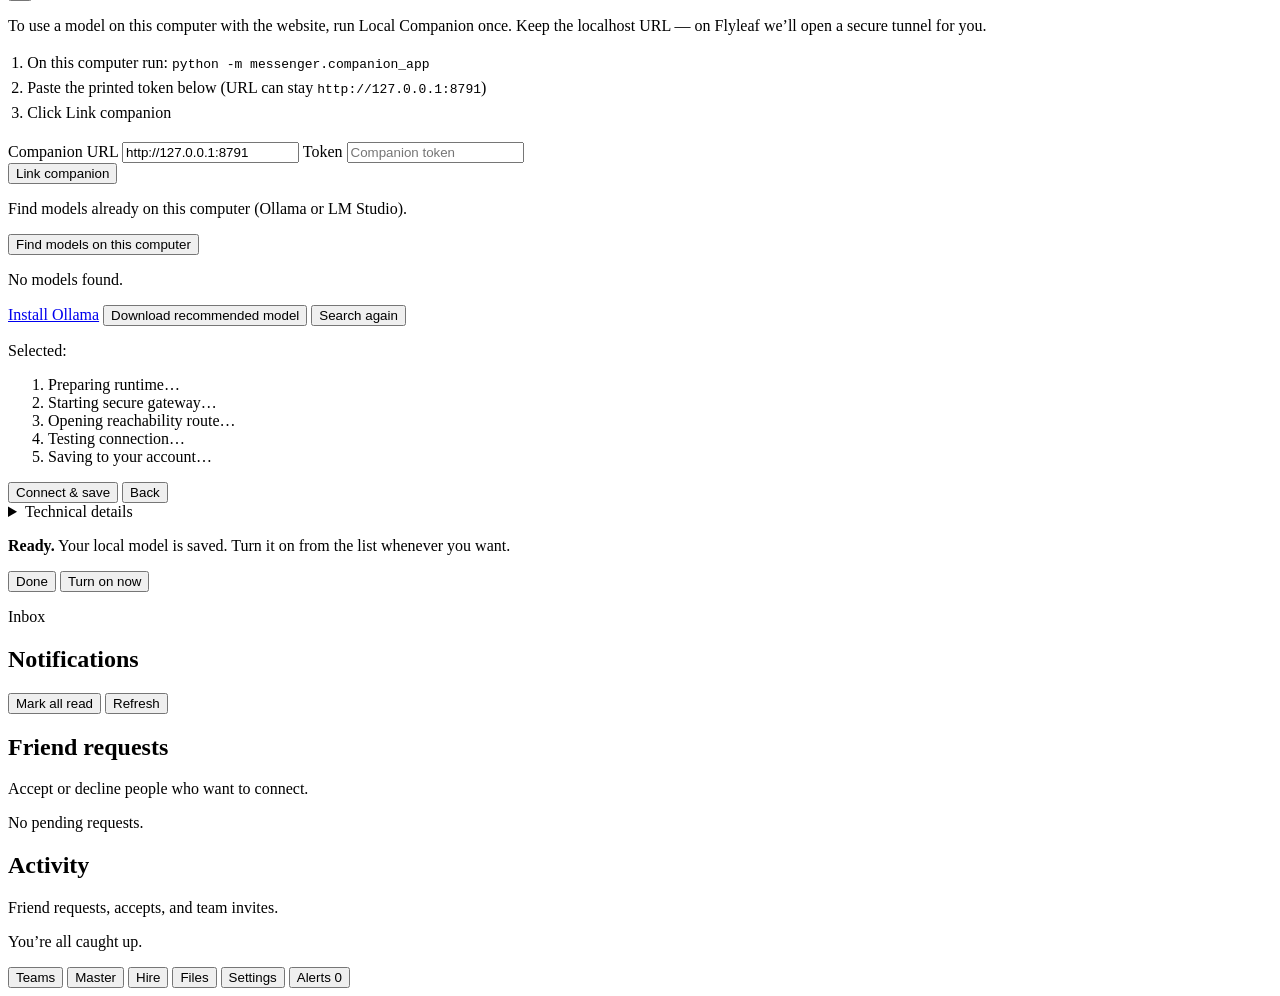
==== commit 5bfc2e2c: "Add output grading and reviewer context Co-authored-by: natreed1 <natreed1@users.noreply.github.com>" ====
--- a/messenger/static/index.html
+++ b/messenger/static/index.html
@@ -9,7 +9,7 @@
   <link rel="preconnect" href="https://fonts.googleapis.com" />
   <link rel="preconnect" href="https://fonts.gstatic.com" crossorigin />
   <link href="https://fonts.googleapis.com/css2?family=IBM+Plex+Sans:wght@400;500;600;700&display=swap" rel="stylesheet" />
-  <link rel="stylesheet" href="/static/style.css?v=54" />
+  <link rel="stylesheet" href="/static/style.css?v=57" />
 </head>
 <body>
   <div id="auth-screen" class="auth-screen">
@@ -83,6 +83,7 @@
         <button type="button" class="nav-btn active" data-tab="chats">Teams</button>
         <button type="button" class="nav-btn" data-tab="management">Management</button>
         <button type="button" class="nav-btn" data-tab="agents">Hire</button>
+        <button type="button" class="nav-btn" data-tab="files">Files</button>
         <button type="button" class="nav-btn" data-tab="settings">Settings</button>
       </nav>
       <div class="rail-foot">
@@ -152,6 +153,7 @@
                   <summary class="ghost tiny overflow-summary" aria-label="More team actions">⋯</summary>
                   <div class="overflow-panel" role="menu">
                     <button type="button" id="room-design-btn" class="overflow-item" role="menuitem" title="Graph map: steps, analysts, guards">Graph</button>
+                    <button type="button" id="room-files-btn" class="overflow-item" role="menuitem" title="Room documents, reports, and grades">Files</button>
                     <button type="button" id="room-settings-btn" class="overflow-item" role="menuitem" title="GitHub repo, API keys, integrations">Room settings</button>
                     <button type="button" id="invite-friend-btn" class="overflow-item" role="menuitem">Share</button>
                     <button type="button" id="clear-chat" class="overflow-item danger" role="menuitem">Clear</button>
@@ -472,6 +474,103 @@
         </form>
       </dialog>
 
+      <!-- ROOM FILES -->
+      <section id="tab-files" class="tab-panel hidden">
+        <header class="page-header">
+          <div>
+            <p class="eyebrow">Library</p>
+            <h1>Files</h1>
+            <p class="sub muted">Review team outputs, grade their quality, and leave notes that become context for the next run.</p>
+          </div>
+          <div class="header-actions">
+            <button type="button" id="files-refresh-btn" class="ghost">Refresh</button>
+          </div>
+        </header>
+        <div class="files-layout">
+          <aside class="files-rail settings-subcard">
+            <label class="files-room-pick">Team
+              <select id="files-room-select">
+                <option value="">Select a team…</option>
+              </select>
+            </label>
+            <p id="files-room-hint" class="muted tiny-hint">Open a team to browse its file library.</p>
+            <form id="files-upload-form" class="files-upload-form hidden">
+              <h2>Add for context</h2>
+              <p class="muted tiny-hint">Add company filings, notes, or paste a doc. Marked text is injected into agent context.</p>
+              <label>Title
+                <input id="files-title" type="text" maxlength="200" placeholder="e.g. NVDA FY26 Q1 notes" />
+              </label>
+              <label>Tags (comma-separated)
+                <input id="files-tags" type="text" maxlength="200" placeholder="company, filings" />
+              </label>
+              <label>File
+                <input id="files-input" type="file" />
+              </label>
+              <label>Or paste text
+                <textarea id="files-body" rows="5" maxlength="100000" placeholder="Paste notes, excerpts, or a report…"></textarea>
+              </label>
+              <label>Notes (optional)
+                <input id="files-notes" type="text" maxlength="800" placeholder="Why this matters for the team" />
+              </label>
+              <label class="scope-option">
+                <input type="checkbox" id="files-use-context" checked />
+                Use for agent context
+              </label>
+              <button type="submit" id="files-upload-btn">Add to library</button>
+              <p id="files-upload-error" class="error" hidden></p>
+            </form>
+          </aside>
+          <section class="files-main settings-subcard stacked">
+            <div class="settings-panel-head">
+              <div>
+                <h2 id="files-list-title">Outputs</h2>
+                <p id="files-list-sub" class="muted">Finished Graph and Orchestrator reports land here automatically.</p>
+              </div>
+            </div>
+            <ul id="files-list" class="files-list"></ul>
+            <p id="files-empty" class="muted tiny-hint">No outputs or documents yet.</p>
+            <p id="files-list-error" class="error" hidden></p>
+            <article id="files-preview" class="files-preview hidden">
+              <header class="files-preview-head">
+                <div>
+                  <h3 id="files-preview-title">Preview</h3>
+                  <p id="files-preview-meta" class="muted tiny-hint"></p>
+                </div>
+                <div class="header-actions">
+                  <button type="button" id="files-preview-download" class="ghost tiny">Download</button>
+                  <button type="button" id="files-preview-close" class="ghost tiny">Close</button>
+                </div>
+              </header>
+              <form id="files-grade-form" class="files-grade-form hidden">
+                <div>
+                  <h4>Grade this output</h4>
+                  <p class="muted tiny-hint">Your score and notes are supplied to agents as context on future runs.</p>
+                </div>
+                <label>Score
+                  <select id="files-grade">
+                    <option value="">Not graded</option>
+                    <option value="5">5 — Excellent</option>
+                    <option value="4">4 — Strong</option>
+                    <option value="3">3 — Useful, needs work</option>
+                    <option value="2">2 — Major gaps</option>
+                    <option value="1">1 — Incorrect or unusable</option>
+                  </select>
+                </label>
+                <label>Reviewer notes for agent context
+                  <textarea id="files-grade-notes" rows="3" maxlength="2000" placeholder="What was right, what was missing, and what to change next time…"></textarea>
+                </label>
+                <div class="files-grade-actions">
+                  <button type="submit" id="files-grade-save">Save grade &amp; notes</button>
+                  <span id="files-grade-status" class="muted tiny-hint" role="status"></span>
+                </div>
+                <p id="files-grade-error" class="error" hidden></p>
+              </form>
+              <pre id="files-preview-body" class="files-preview-body"></pre>
+            </article>
+          </section>
+        </div>
+      </section>
+
       <!-- HIRE STUDIO -->
       <section id="tab-agents" class="tab-panel hidden">
         <header class="page-header studio-hero-head">
@@ -760,7 +859,7 @@
               </div>
               <div class="settings-subcard stacked">
                 <strong>Your Flyleaf data</strong>
-                <p class="muted">Account details, teams (rooms), and messages are stored in Flyleaf’s database. Research sessions, events, and artifacts are kept in a separate directory for your account. Team Graph runs use the <strong>team owner’s</strong> ledger and model links. Invited people get Viewer or Editor access (Docs-style); Editors can edit graphs, hire agents, and change room config. Only the owner can delete the team or manage who has access.</p>
+                <p class="muted">Account details, teams (rooms), and messages are stored in Flyleaf’s database. Research sessions, events, and artifacts are kept in a separate directory for your account. Each team also has a <strong>Files</strong> library for uploads, finished reports, grades, and reviewer context. Team Graph runs use the <strong>team owner’s</strong> ledger and model links. Invited people get Viewer or Editor access (Docs-style); Editors can edit graphs, hire agents, grade outputs, and change room config. Only the owner can delete the team or manage who has access.</p>
                 <p class="muted">Passwords are hashed. Connected model keys are encrypted before being written to disk. Flyleaf does not send ledger content to a model unless you explicitly start a model-backed action.</p>
               </div>
             </section>
@@ -895,6 +994,7 @@
       <button type="button" class="mobile-tab active" data-tab="chats">Teams</button>
       <button type="button" class="mobile-tab" data-tab="management">Master</button>
       <button type="button" class="mobile-tab" data-tab="agents">Hire</button>
+      <button type="button" class="mobile-tab" data-tab="files">Files</button>
       <button type="button" class="mobile-tab" data-tab="settings">Settings</button>
       <button type="button" class="mobile-tab mobile-tab-notify" data-tab="notifications" id="mobile-nav-notifications">
         Alerts
@@ -945,6 +1045,6 @@
 
   <div id="app-toast" class="app-toast hidden" role="status" aria-live="polite"></div>
 
-  <script src="/static/app.js?v=61"></script>
+  <script src="/static/app.js?v=64"></script>
 </body>
 </html>
